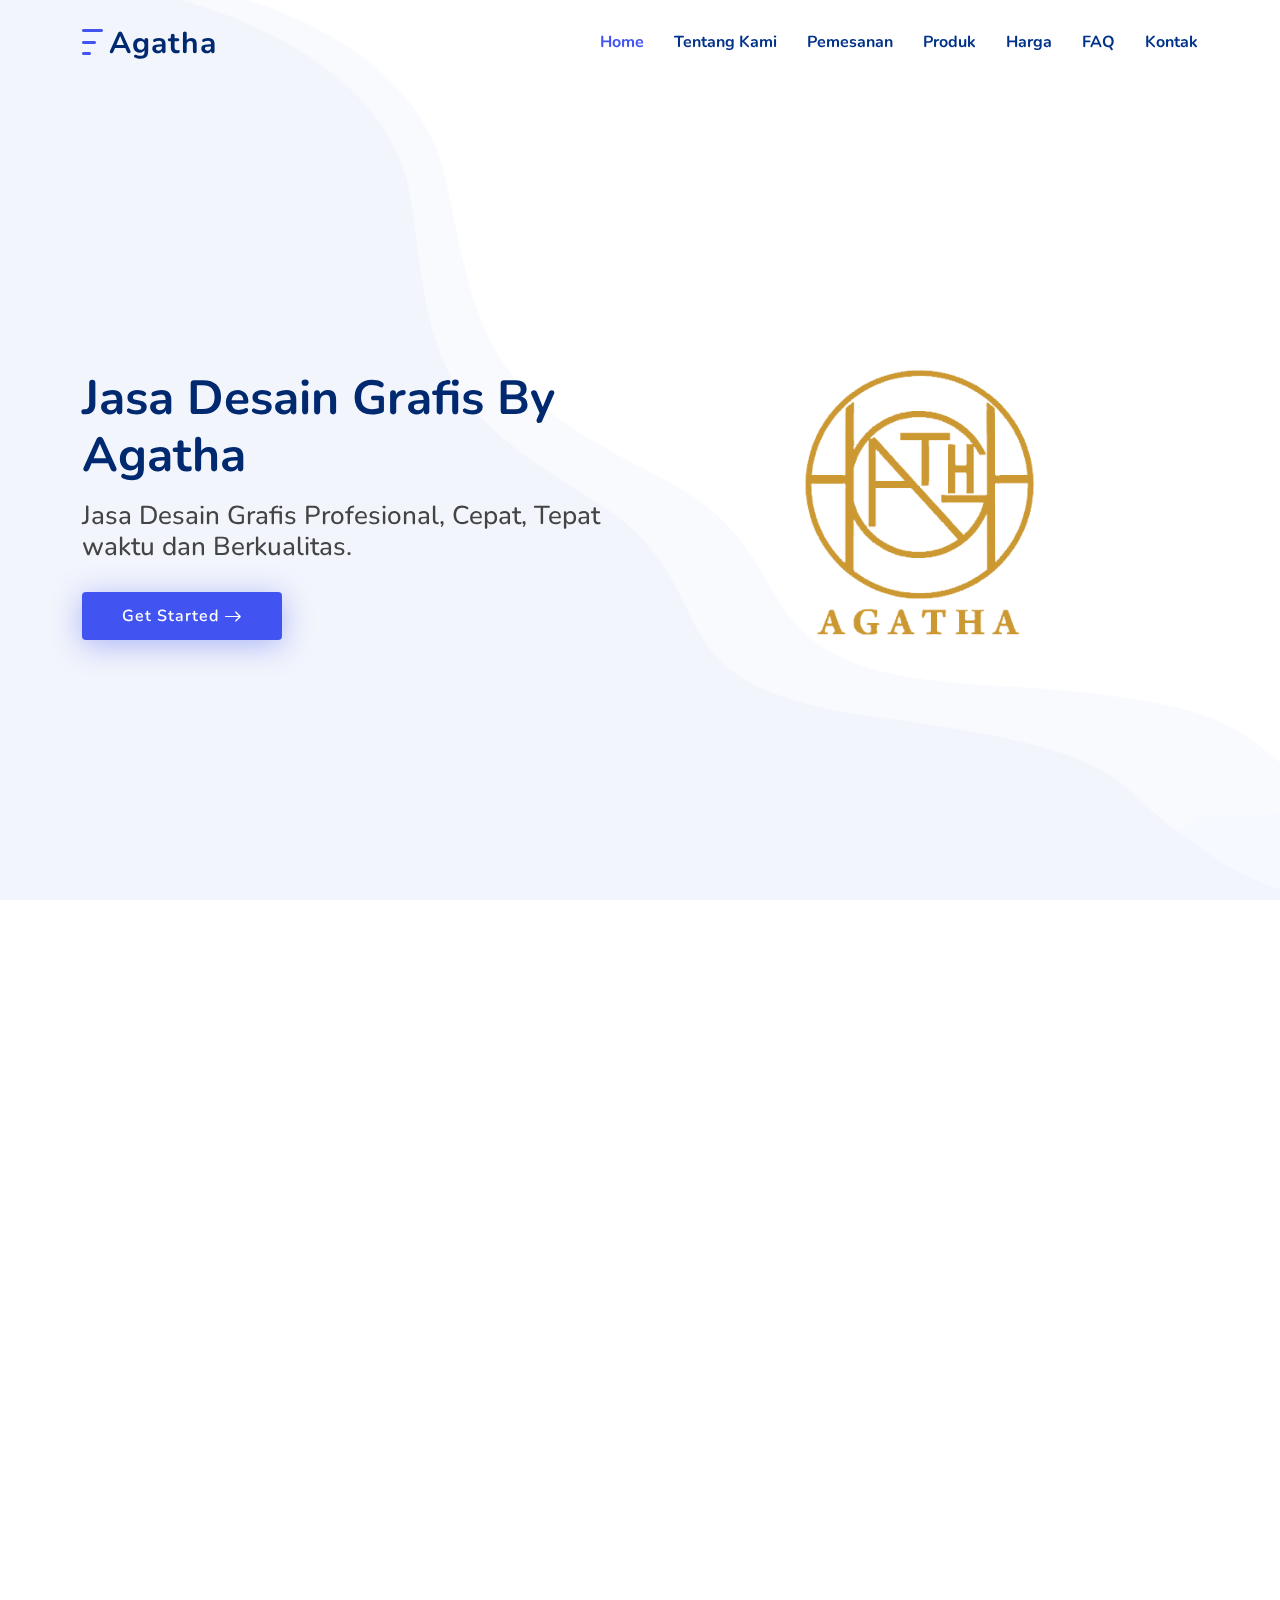
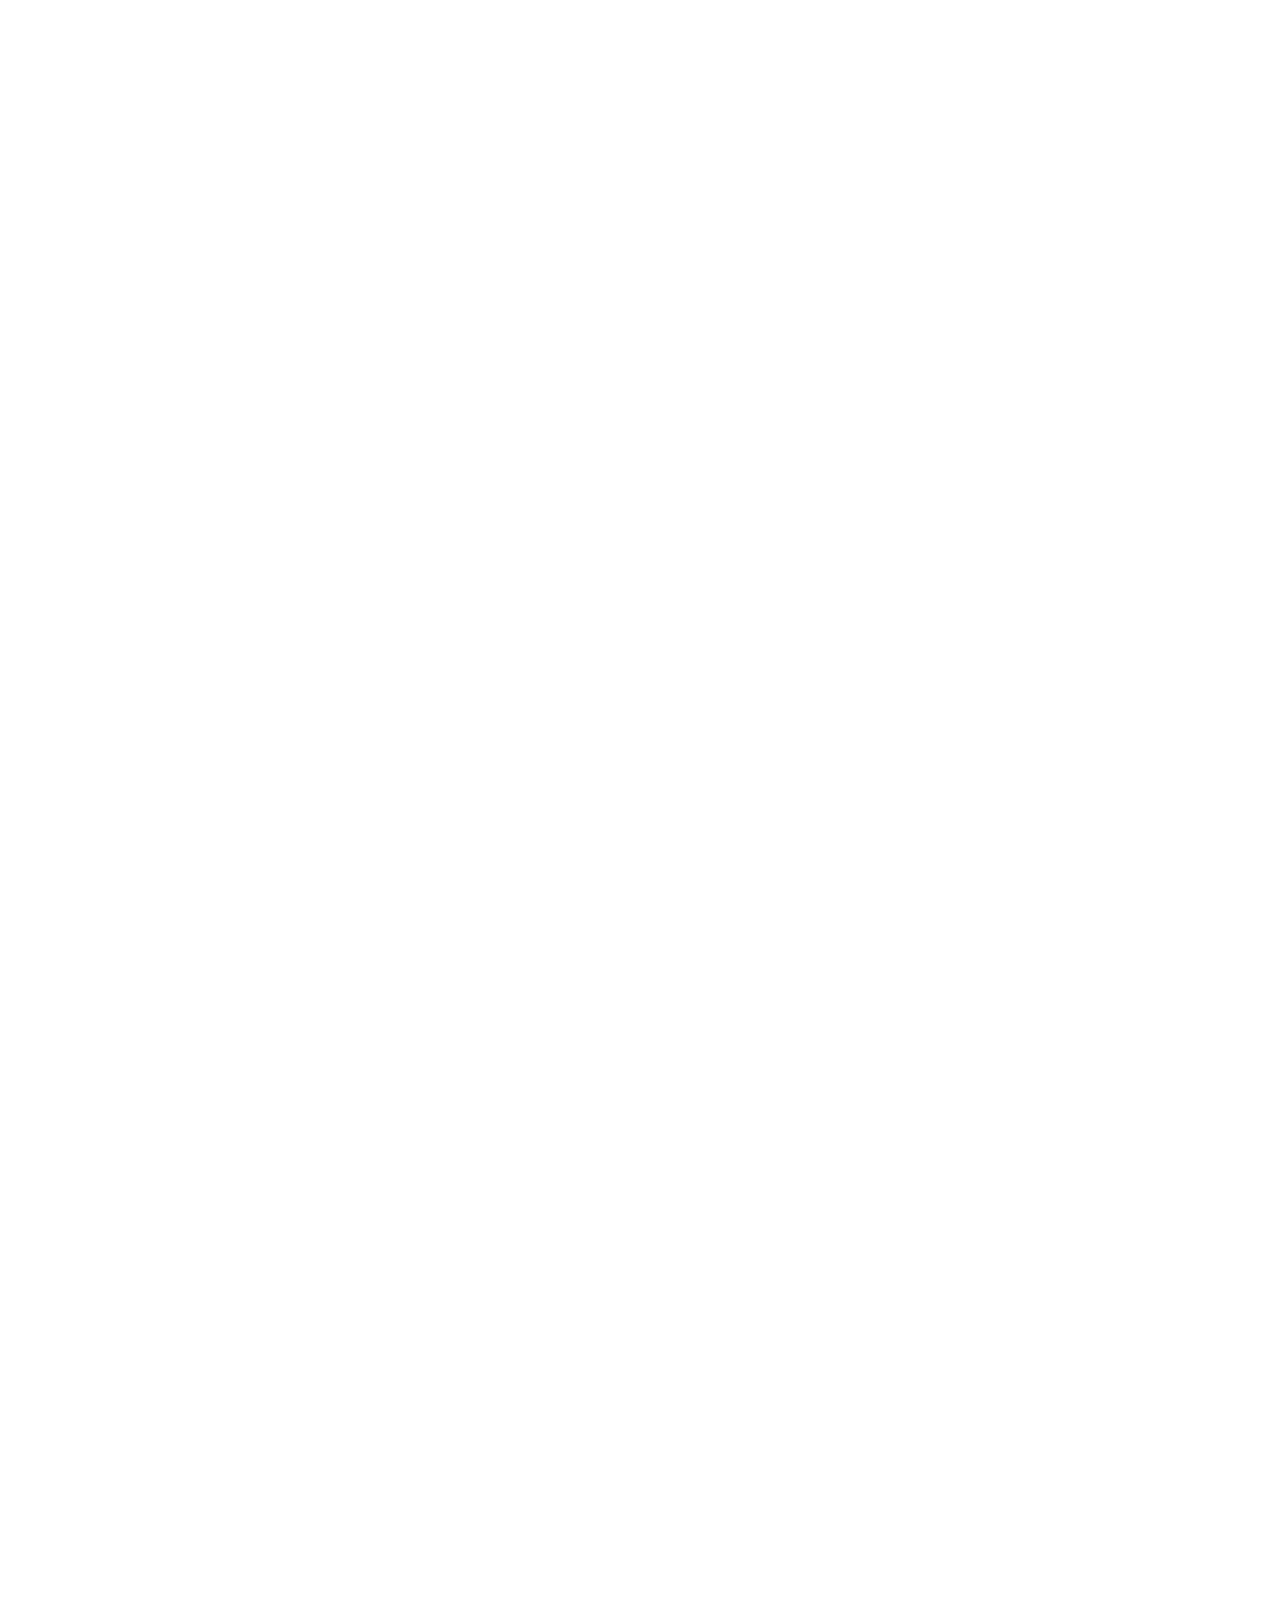
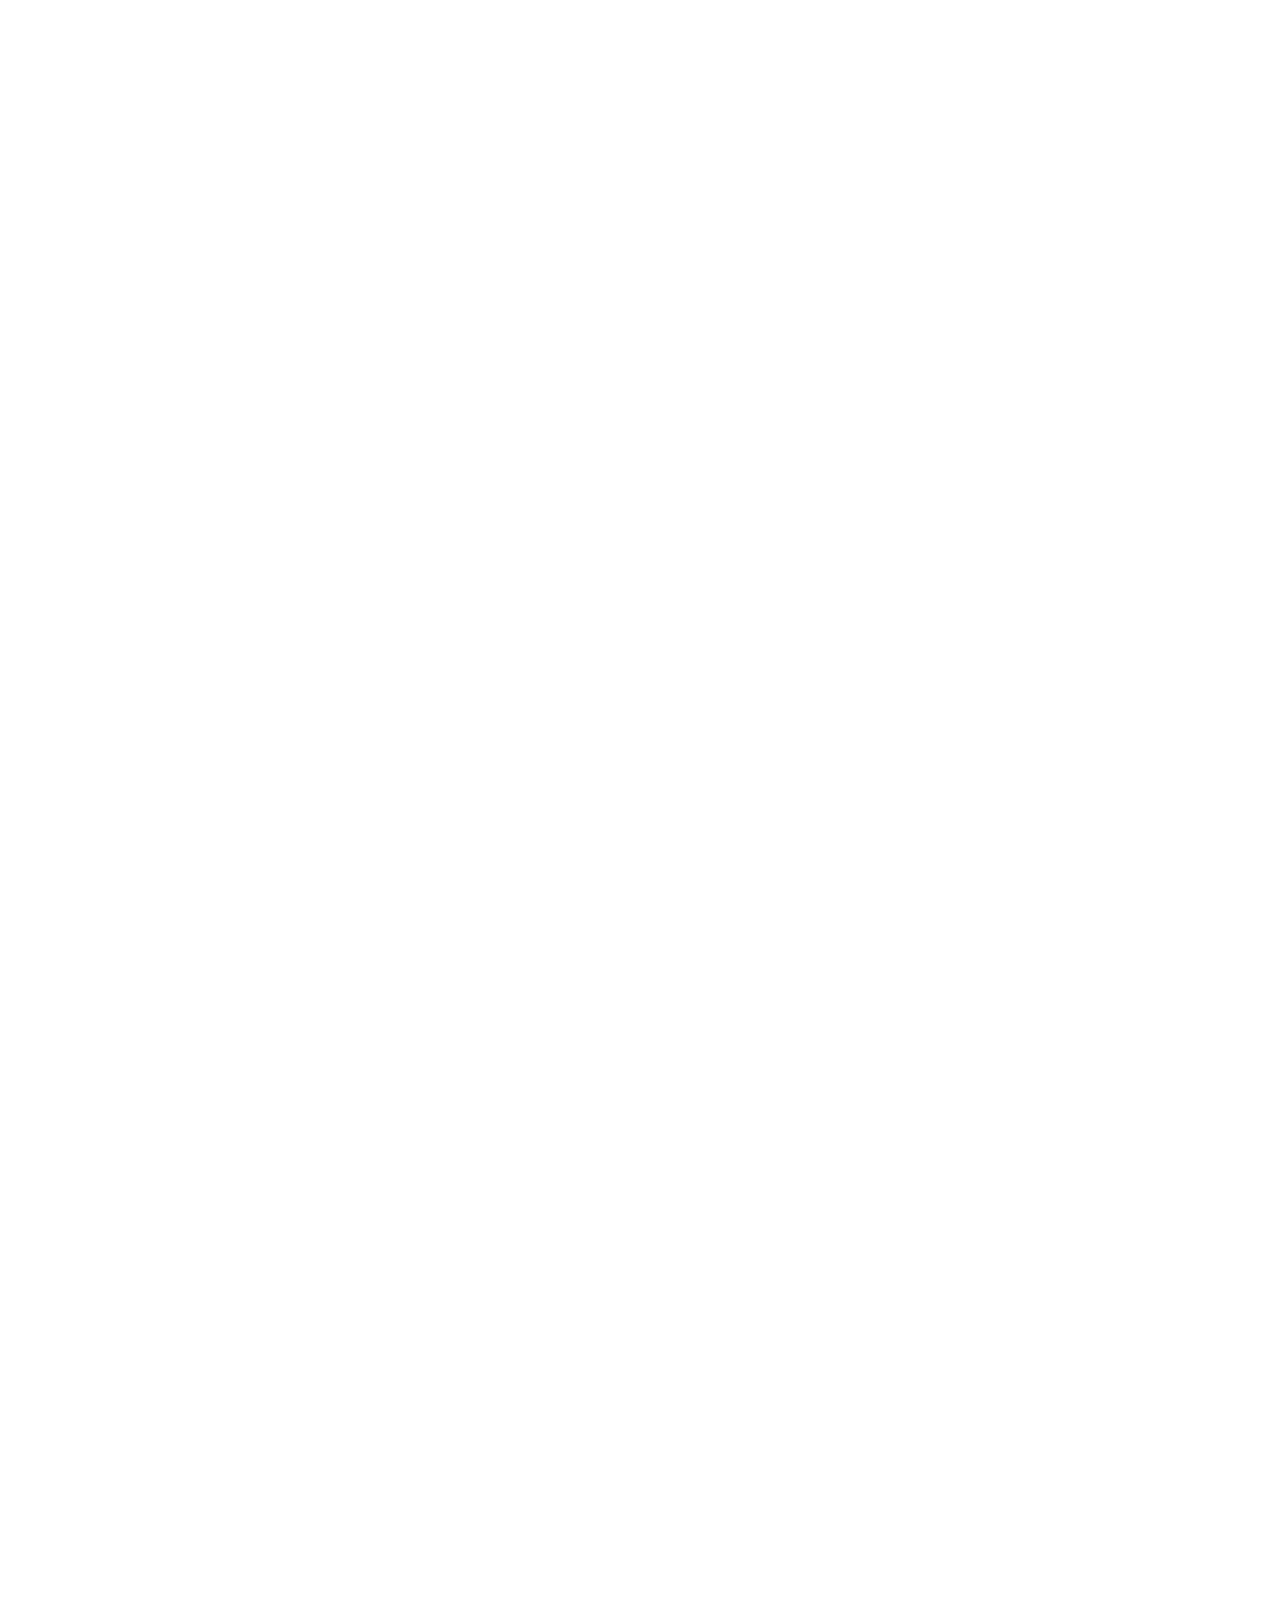
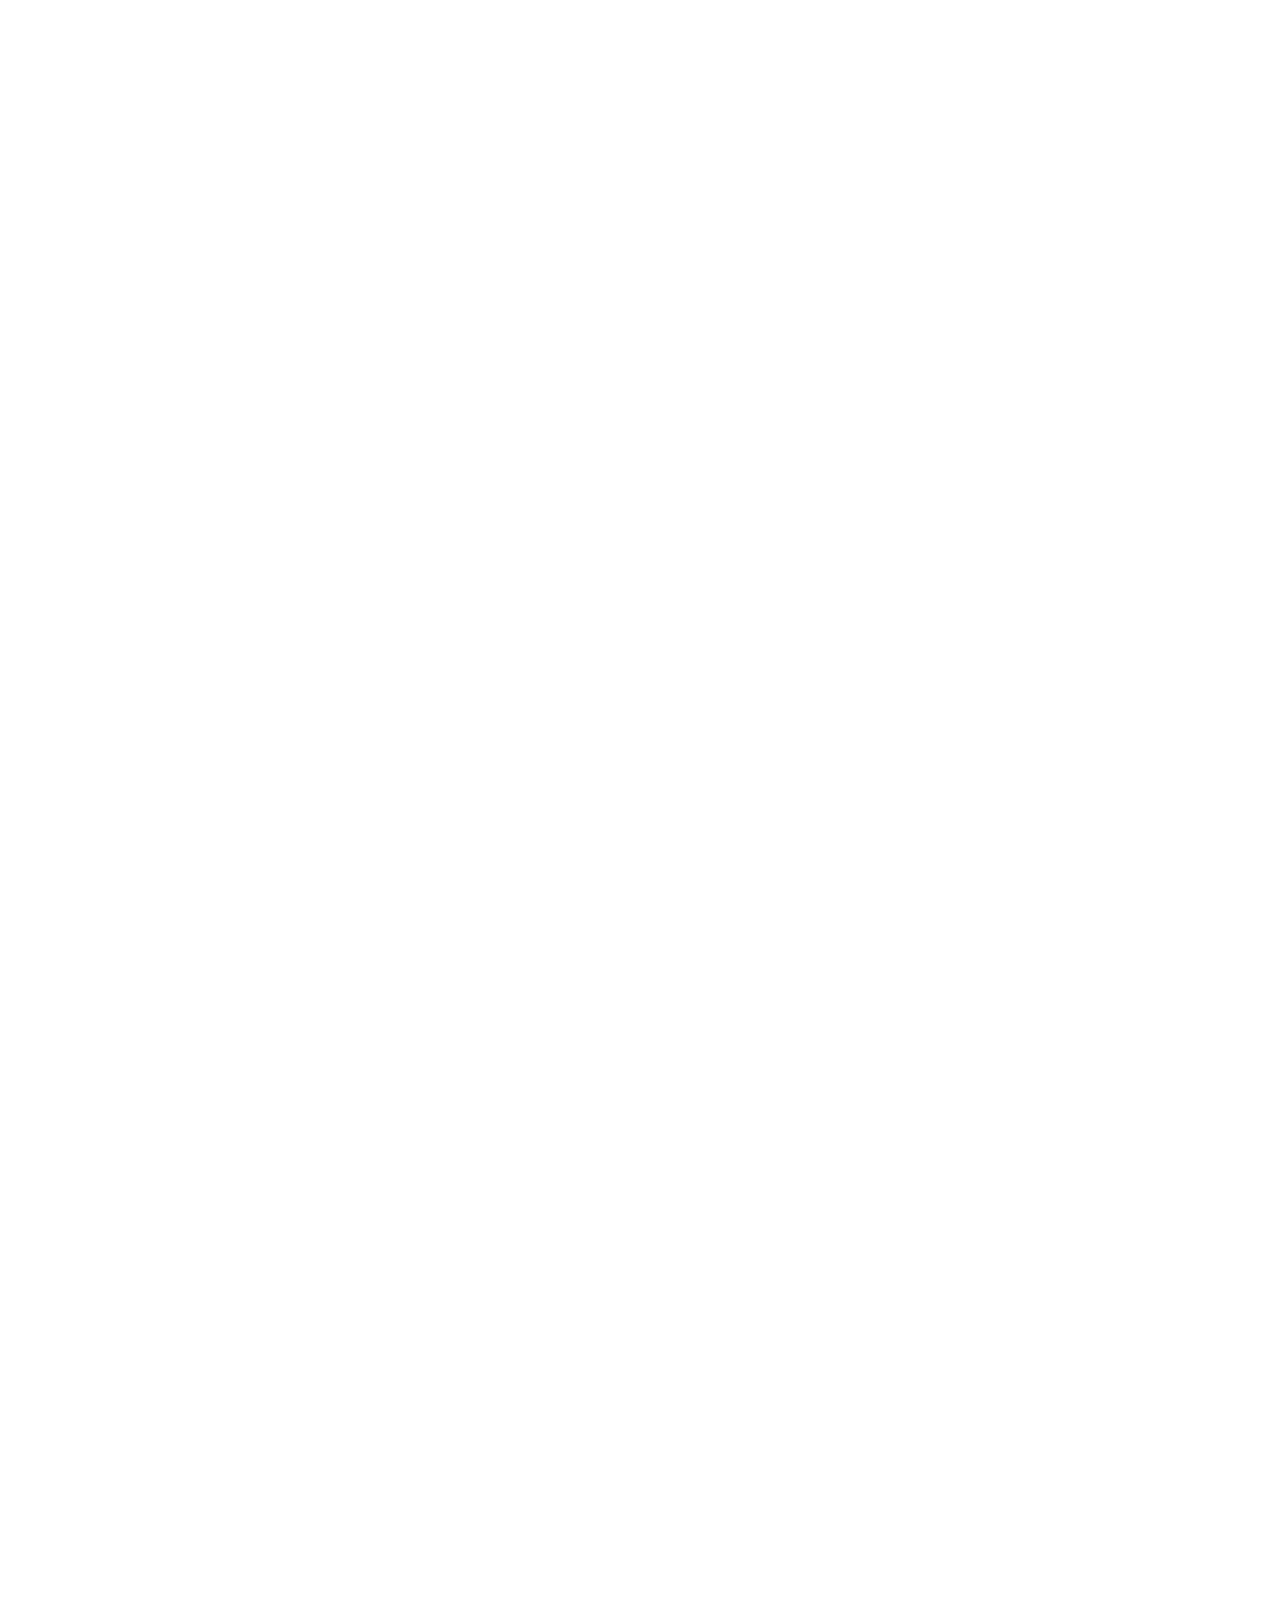
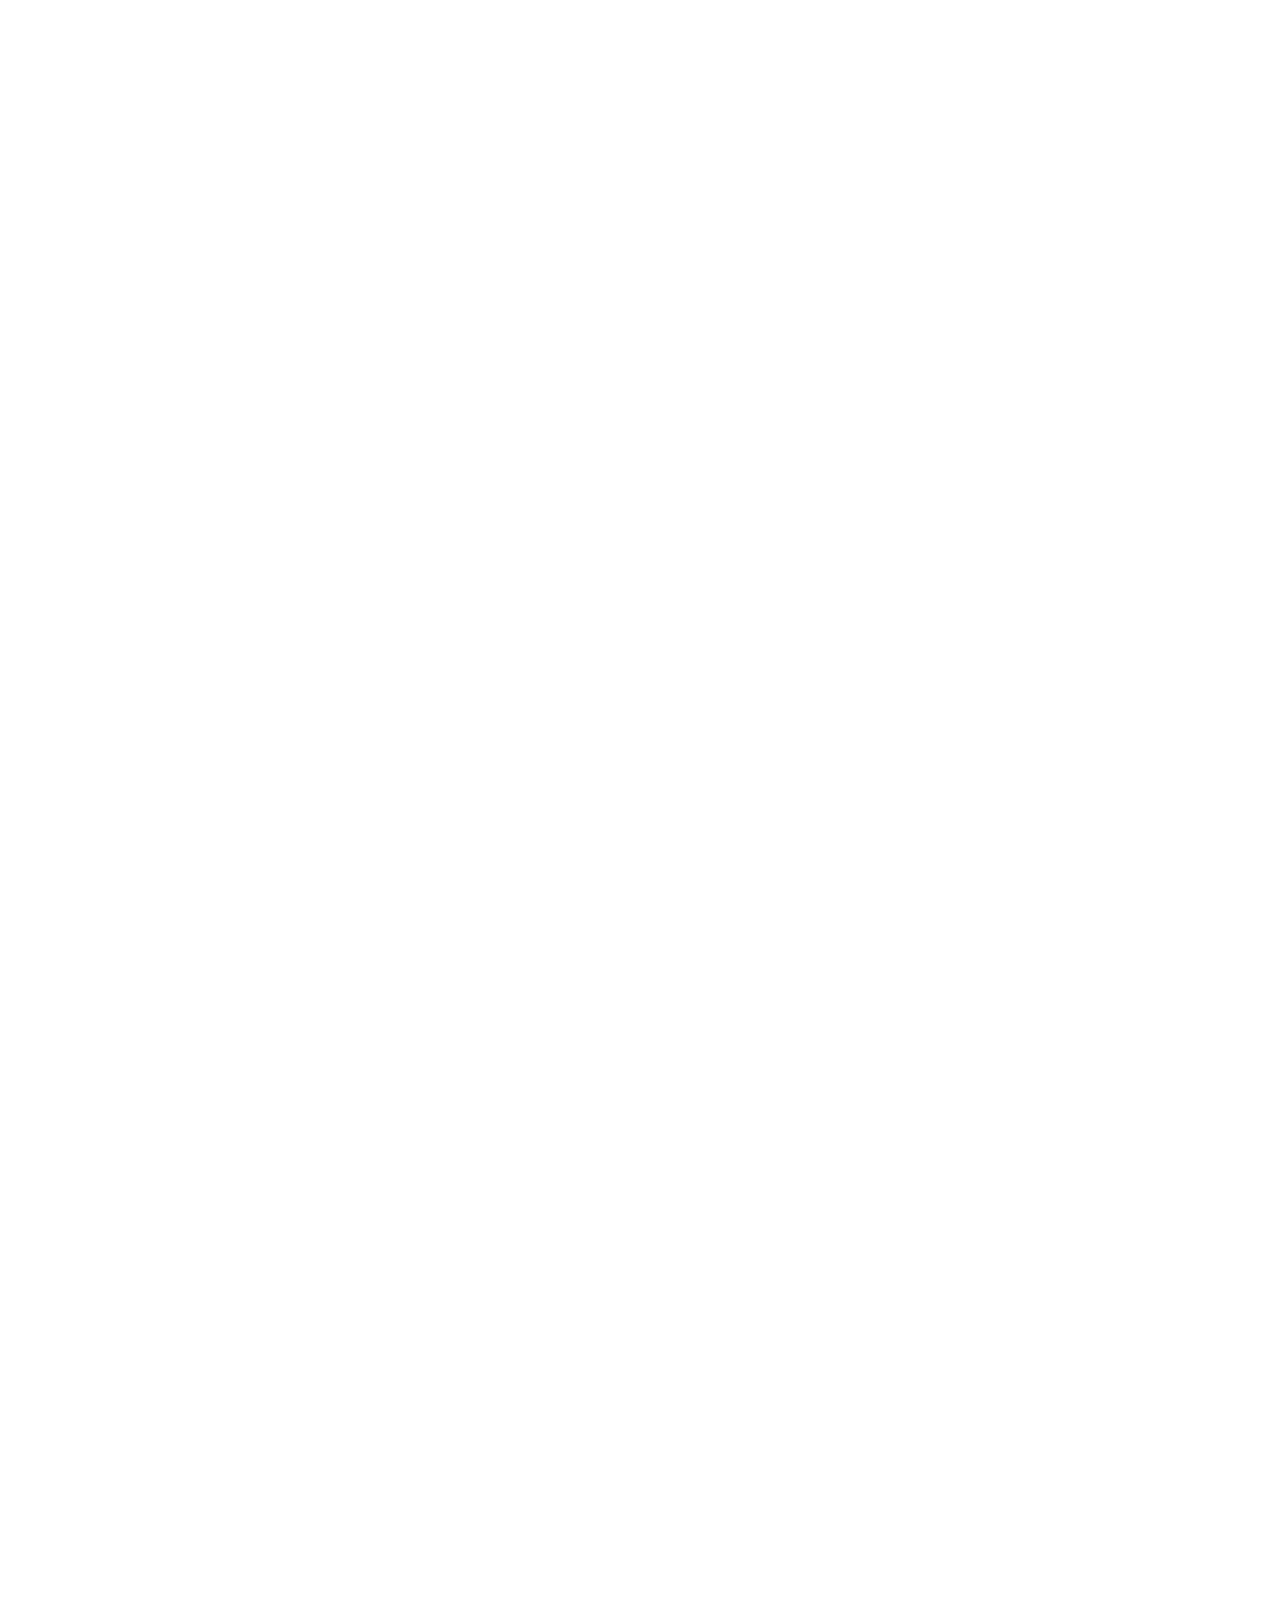
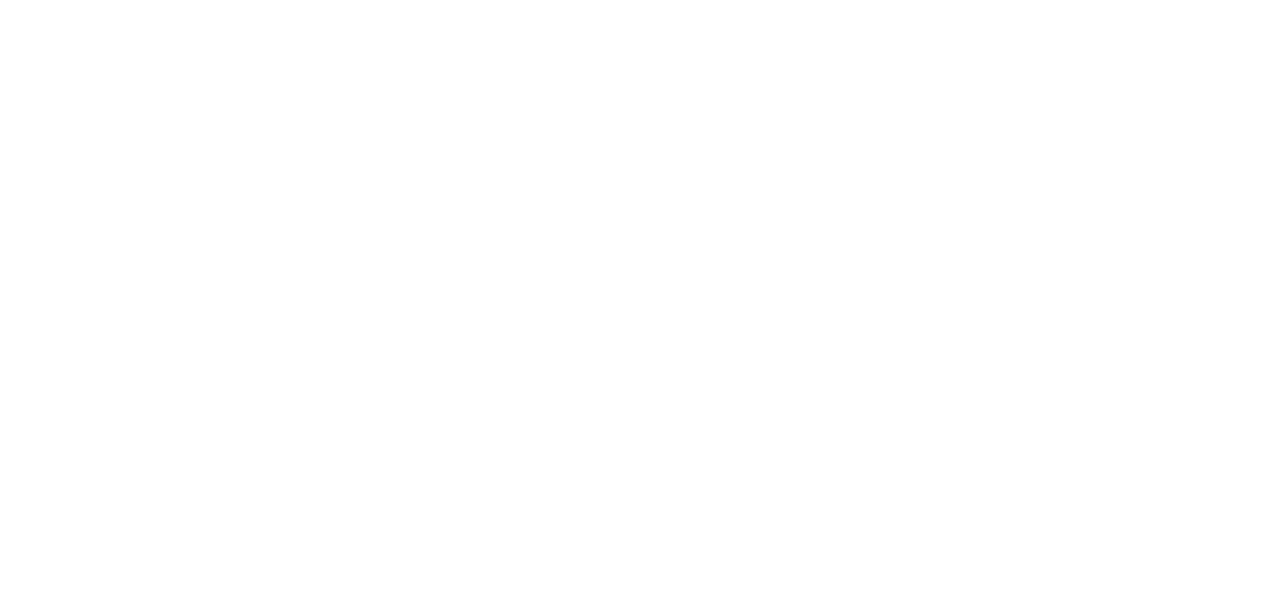
==== index.html @ 69d32aaa "`" ====
<!DOCTYPE html>
<html lang="en">
  <head>
    <meta charset="utf-8">
    <meta content="width=device-width, initial-scale=1.0" name="viewport">
    <script src="https://kit.fontawesome.com/363afa1fb4.js" crossorigin="anonymous"></script>
    <title>Agatha - Jasa Design</title>
    <meta content="" name="description">
    <meta content="" name="keywords">
    <!-- Favicons -->
    <link href="assets/img/hero-img-3.png" rel="icon">
    <link href="assets/img/apple-touch-icon.png" rel="apple-touch-icon">
    <!-- Google Fonts -->
    <link href="https://fonts.googleapis.com/css?family=Open+Sans:300,300i,400,400i,600,600i,700,700i|Nunito:300,300i,400,400i,600,600i,700,700i|Poppins:300,300i,400,400i,500,500i,600,600i,700,700i" rel="stylesheet">
    <!-- Vendor CSS Files -->
    <link href="assets/vendor/aos/aos.css" rel="stylesheet">
    <link href="assets/vendor/bootstrap/css/bootstrap.min.css" rel="stylesheet">
    <link href="assets/vendor/bootstrap-icons/bootstrap-icons.css" rel="stylesheet">
    <link href="assets/vendor/glightbox/css/glightbox.min.css" rel="stylesheet">
    <link href="assets/vendor/remixicon/remixicon.css" rel="stylesheet">
    <link href="assets/vendor/swiper/swiper-bundle.min.css" rel="stylesheet">
    <!-- Template Main CSS File -->
    <link href="assets/css/style.css" rel="stylesheet">
  </head>
  <body>
    <!-- ======= Header ======= -->
    <header id="header" class="header fixed-top">
      <div class="container-fluid container-xl d-flex align-items-center justify-content-between">
        <a href="index.html" class="logo d-flex align-items-center">
          <img src="assets/img/logo.png" alt="">
          <span>Agatha</span>
        </a>
        <nav id="navbar" class="navbar">
          <ul>
            <li>
              <a class="nav-link scrollto active" href="#hero">Home</a>
            </li>
            <li>
              <a class="nav-link scrollto" href="#about">Tentang Kami</a>
            </li>
            <li>
              <a class="nav-link scrollto" href="#pemesanan">Pemesanan</a>
            </li>
            <li>
              <a class="nav-link scrollto" href="#services">Produk</a>
            </li>
            <li>
              <a class="nav-link scrollto" href="#pricing">Harga</a>
            </li>
            <li>
              <a class="nav-link scrollto" href="#faq">FAQ</a>
            </li>
            <li>
              <a class="nav-link scrollto" href="#contact">Kontak</a>
            </li>
          </ul>
          <i class="bi bi-list mobile-nav-toggle"></i>
        </nav>
        <!-- .navbar -->
      </div>
    </header>
    <!-- End Header -->
    <!-- ======= Hero Section ======= -->
    <section id="hero" class="hero d-flex align-items-center">
      <div class="container">
        <div class="row">
          <div class="col-lg-6 d-flex flex-column justify-content-center">
            <h1 data-aos="fade-up">Jasa Desain Grafis By Agatha</h1>
            <h2 data-aos="fade-up" data-aos-delay="400">Jasa Desain Grafis Profesional, Cepat, Tepat waktu dan Berkualitas.</h2>
            <div data-aos="fade-up" data-aos-delay="600">
              <div class="text-center text-lg-start">
                <a href="#about" class="btn-get-started scrollto d-inline-flex align-items-center justify-content-center align-self-center">
                  <span>Get Started</span>
                  <i class="bi bi-arrow-right"></i>
                </a>
              </div>
            </div>
          </div>
          <div class="col-lg-6 hero-img" data-aos="zoom-out" data-aos-delay="200">
            <img src="assets/img/hero-img-3.png" class="img-fluid" alt="">
          </div>
        </div>
      </div>
    </section>
    <!-- End Hero -->
    <main id="main">
      <!-- ======= About Section ======= -->
      <section id="about" class="about">
        <div class="container" data-aos="fade-up">
          <div class="row gx-0">
            <div class="col-lg-6 d-flex flex-column justify-content-center" data-aos="fade-up" data-aos-delay="200">
              <div class="content">
                <h2>Siapa Kami?</h2>
                <p> Kami adalah sekelompok mahasiswa program studi manajemen, tujuan kami membuat website ini adalah untuk mempromosikan jasa design kami. Di website ini terdapat informasi mengenai jasa design yang kami jual. Jika anda ingin melihat testimoni jasa pelanggan kami anda bisa mengeklik tombol dibawah ini. </p>
                <div class="text-center text-lg-start">
                  <a href="#testimoni" class="btn-read-more d-inline-flex align-items-center justify-content-center align-self-center">
                    <span>Testimoni</span>
                    <i class="bi bi-arrow-right"></i>
                  </a>
                </div>
              </div>
            </div>
            <div class="col-lg-6 d-flex align-items-center" data-aos="zoom-out" data-aos-delay="200">
              <img src="assets/img/about.jpg" class="img-fluid" alt="">
            </div>
          </div>
        </div>
      </section>
      <!-- End About Section -->
      <!-- ======= Values Section ======= -->
      <section id="values" class="values">
        <div class="container" data-aos="fade-up">
          <header class="section-header">
            <!-- <h2>Our Values</h2> -->
            <p>Mengapa Kami?</p>
          </header>
          <div class="row">
            <div class="col-lg-4" data-aos="fade-up" data-aos-delay="200">
              <div class="box">
                <img src="assets/img/values-1.png" class="img-fluid" alt="">
                <h3>Kreatif</h3>
                <p>Tim yang berpengalaman dan kreatif siap membantu segala kebutuhan anda.</p>
              </div>
            </div>
            <div class="col-lg-4 mt-4 mt-lg-0" data-aos="fade-up" data-aos-delay="400">
              <div class="box">
                <img src="assets/img/values-2.png" class="img-fluid" alt="">
                <h3>Tepat Waktu</h3>
                <p>Kami berusaha memberikan layanan yang pasti dan tepat waktu.</p>
              </div>
            </div>
            <div class="col-lg-4 mt-4 mt-lg-0" data-aos="fade-up" data-aos-delay="600">
              <div class="box">
                <img src="assets/img/values-3.png" class="img-fluid" alt="">
                <h3>Diskon</h3>
                <p>Diskon khuisus bagi pelanggan setia kami.</p>
              </div>
            </div>
          </div>
        </div>
      </section>
      <!-- End Values Section -->
      <!-- ======= Counts Section ======= -->
      <section id="counts" class="counts">
        <div class="container" data-aos="fade-up">
          <div class="row gy-4">
            <div class="col-lg-3 col-md-6">
              <div class="count-box">
                <i class="bi bi-emoji-smile"></i>
                <div>
                  <span data-purecounter-start="0" data-purecounter-end="10" data-purecounter-duration="1" class="purecounter"></span>
                  <p>Jumlah Klien Yang Puas</p>
                </div>
              </div>
            </div>
            <div class="col-lg-3 col-md-6">
              <div class="count-box">
                <i class="bi bi-journal-richtext" style="color: #ee6c20;"></i>
                <div>
                  <span data-purecounter-start="0" data-purecounter-end="10" data-purecounter-duration="1" class="purecounter"></span>
                  <p>Project Kami</p>
                </div>
              </div>
            </div>
            <div class="col-lg-3 col-md-6">
              <div class="count-box">
                <i class="bi bi-headset" style="color: #15be56;"></i>
                <div>
                  <span data-purecounter-start="0" data-purecounter-end="10" data-purecounter-duration="1" class="purecounter"></span>
                  <p>Ketersediaan Jam Dukungan</p>
                </div>
              </div>
            </div>
            <div class="col-lg-3 col-md-6">
              <div class="count-box">
                <i class="bi bi-people" style="color: #bb0852;"></i>
                <div>
                  <span data-purecounter-start="0" data-purecounter-end="4" data-purecounter-duration="1" class="purecounter"></span>
                  <p>Pekerja</p>
                </div>
              </div>
            </div>
          </div>
        </div>
      </section>
      <!-- End Counts Section -->
      <!-- ======= Features Section ======= -->
      <section id="pemesanan" class="features">
        <div class="container" data-aos="fade-up">
          <div class="row">
            <div class="col-lg-6 mt-5 mt-lg-0 d-flex">
              <div class="row align-self-center gy-4"></div>
            </div>
          </div>
          <!-- Feature Tabs -->
          <div class="row feture-tabs" data-aos="fade-up">
            <div class="col-lg-6">
              <h3>Cara Pemesanan</h3>
              <!-- Tabs -->
              <ul class="nav nav-pills mb-3">
                <li>
                  <a class="nav-link active" data-bs-toggle="pill" href="#tab1">1. Diskusikan</a>
                </li>
                <li>
                  <a class="nav-link" data-bs-toggle="pill" href="#tab2">2. Pembayaran</a>
                </li>
                <li>
                  <a class="nav-link" data-bs-toggle="pill" href="#tab3">3. Proses Desain</a>
                </li>
                <li>
                  <a class="nav-link" data-bs-toggle="pill" href="#tab4">4. Revisi & Finishing</a>
                </li>
              </ul>
              <!-- End Tabs -->
              <!-- Tab Content -->
              <div class="tab-content">
                <div class="tab-pane fade show active" id="tab1">
                  <br>
                  <i style="font-size: 290%;" class="fa-solid fa-comments fa-8x"></i>
                  <br>
                  <br>
                  <p>Diskusikan dengan kami melalui <b>
                      <a href="https://wa.me/+6281299999999"> WhatsApp Chat</a>
                    </b> untuk detail desain yang anda inginkan dan anda butuhkan. </p>
                  <!-- <div class="d-flex align-items-center mb-2"><i class="bi bi-check2"></i><h4>Repudiandae rerum velit modi et officia quasi facilis</h4></div> -->
                  <!-- <p>Laborum omnis voluptates voluptas qui sit aliquam blanditiis. Sapiente minima commodi dolorum non eveniet magni quaerat nemo et.</p> -->
                  <div class="d-flex align-items-center mb-2">
                    <!-- <i class="bi bi-check2"></i> -->
                    <!-- <h4>Incidunt non veritatis illum ea ut nisi</h4> -->
                  </div>
                  <!-- <p>Non quod totam minus repellendus autem sint velit. Rerum debitis facere soluta tenetur. Iure molestiae assumenda sunt qui inventore eligendi voluptates nisi at. Dolorem quo tempora. Quia et perferendis.</p> -->
                </div>
                <div class="tab-pane fade show" id="tab2">
                  <br>
                  <i style="font-size: 310%;" class="fa-solid fa-money-bill-1"></i>
                  <br>
                  <br>
                  <p>Lakukan pembayaran langsung / Dp sesuai kesepakatan dan desain akan kami proses sesuai jumlah pesanan anda.</p>
                  <!-- <div class="d-flex align-items-center mb-2"><i class="bi bi-check2"></i><h4>Repudiandae rerum velit modi et officia quasi facilis</h4></div> -->
                  <!-- <p>Laborum omnis voluptates voluptas qui sit aliquam blanditiis. Sapiente minima commodi dolorum non eveniet magni quaerat nemo et.</p> -->
                  <div class="d-flex align-items-center mb-2">
                    <!-- <i class="bi bi-check2"></i><h4>Incidunt non veritatis illum ea ut nisi</h4> -->
                  </div>
                  <!-- <p>Non quod totam minus repellendus autem sint velit. Rerum debitis facere soluta tenetur. Iure molestiae assumenda sunt qui inventore eligendi voluptates nisi at. Dolorem quo tempora. Quia et perferendis.</p> -->
                </div>
                <!-- End Tab 2 Content -->
                <div class="tab-pane fade show" id="tab3">
                  <br>
                  <i style="font-size: 290%;" class="fa-solid fa-spinner"></i>
                  <br>
                  <br>
                  <p>Lakukan konfirmasi pembayaran dan kami akan lakukan proses desain sesuai request dan kebutuhan.</p>
                  <!-- <div class="d-flex align-items-center mb-2"><i class="bi bi-check2"></i><h4>Repudiandae rerum velit modi et officia quasi facilis</h4></div> -->
                  <!-- <p>Laborum omnis voluptates voluptas qui sit aliquam blanditiis. Sapiente minima commodi dolorum non eveniet magni quaerat nemo et.</p> -->
                  <div class="d-flex align-items-center mb-2">
                    <!-- <i class="bi bi-check2"></i><h4>Incidunt non veritatis illum ea ut nisi</h4> -->
                  </div>
                  <!-- <p>Non quod totam minus repellendus autem sint velit. Rerum debitis facere soluta tenetur. Iure molestiae assumenda sunt qui inventore eligendi voluptates nisi at. Dolorem quo tempora. Quia et perferendis.</p> -->
                </div>
                <!-- End Tab 3 Content -->
                <div class="tab-pane fade show" id="tab4">
                  <br>
                  <i style="font-size: 290%;" class="fa-solid fa-flag-checkered"></i>
                  <br>
                  <br>
                  <p>Setelah selesai akan kami kirimkan desain anda dan anda dapat juga meminta revisi.</p>
                  <!-- <div class="d-flex align-items-center mb-2"><i class="bi bi-check2"></i><h4>Repudiandae rerum velit modi et officia quasi facilis</h4></div> -->
                  <!-- <p>Laborum omnis voluptates voluptas qui sit aliquam blanditiis. Sapiente minima commodi dolorum non eveniet magni quaerat nemo et.</p> -->
                  <div class="d-flex align-items-center mb-2">
                    <!-- <i class="bi bi-check2"></i><h4>Incidunt non veritatis illum ea ut nisi</h4> -->
                  </div>
                  <!-- <p>Non quod totam minus repellendus autem sint velit. Rerum debitis facere soluta tenetur. Iure molestiae assumenda sunt qui inventore eligendi voluptates nisi at. Dolorem quo tempora. Quia et perferendis.</p> -->
                </div>
                <!-- End Tab 3 Content -->
              </div>
            </div>
            <div class="col-lg-6">
              <img src="assets/img/features-2.png" class="img-fluid" alt="">
            </div>
          </div>
          <!-- End Feature Tabs -->
          <!-- Feature Icons -->
          <div class="row feature-icons" data-aos="fade-up">
            <h3>Jasa Desain Logo Dan Grafis Berkomitmen Memberikan yang terbaik.</h3>
            <div class="row">
              <div class="col-xl-4 text-center" data-aos="fade-right" data-aos-delay="100">
                <img src="assets/img/features-3.png" alt="" width="120%">
              </div>
              <div class="col-xl-8 d-flex content">
                <div class="row align-self-center gy-4">
                  <div class="col-xl-12 icon-box" data-aos="fade-up">
                    <i class="ri-line-chart-line"></i>
                    <div>
                      <h4>Kami selalu berusaha berkembang dan memberikan terbaik untuk para klien dan pelanggan kami.</h4>
                      <p>Dengan berusaha ikut andil dalam memajukan UMKM indonesia.</p>
                    </div>
                  </div>
                </div>
              </div>
            </div>
          </div>
          <!-- End Feature Icons -->
        </div>
      </section>
      <!-- End Features Section -->
      <!-- ======= Services Section ======= -->
      <section id="services" class="services">
        <div class="container" data-aos="fade-up">
          <header class="section-header">
            <h2>Produk</h2>
            <p>Produk Jasa Desain</p>
          </header>
          <div class="row gy-4">
            <div class="col-lg-4 col-md-6" data-aos="fade-up" data-aos-delay="200">
              <div class="service-box blue">
                <img src="assets/img/product_1.png" class="img-fluid" alt="">
                <h3>Jasa Desain Logo</h3>
                <p>Desain logo untuk kebutuhan usaha dan pemasaran produk atau perusahaan</p>
                <a href="logo.html" class="read-more">
                  <span>Lebih Lanjut</span>
                  <i class="bi bi-arrow-right"></i>
                </a>
              </div>
            </div>
            <div class="col-lg-4 col-md-6" data-aos="fade-up" data-aos-delay="300">
              <div class="service-box orange">
                <img src="assets/img/product_2.png" class="img-fluid" alt="">
                <h3>Jasa Desain Kemasan</h3>
                <p>Desain kemasan Box, Pouch atau label untuk mendukung branding dan identitas produk.</p>
                <a href="kemasan.html" class="read-more">
                  <span>Lebih Lanjut</span>
                  <i class="bi bi-arrow-right"></i>
                </a>
              </div>
            </div>
            <div class="col-lg-4 col-md-6" data-aos="fade-up" data-aos-delay="400">
              <div class="service-box green">
                <img src="assets/img/product_3.png" class="img-fluid" alt="">
                <h3>Jasa Stempel</h3>
                <p>Desain stempel untuk usaha anda dan perusahaan anda agar lebih Profesional.</p>
                <a href="stempel.html" class="read-more">
                  <span>Lebih Lanjut</span>
                  <i class="bi bi-arrow-right"></i>
                </a>
              </div>
            </div>
            <div class="col-lg-4 col-md-6" data-aos="fade-up" data-aos-delay="500">
              <div class="service-box red">
                <img src="assets/img/product_4.png" class="img-fluid" alt="">
                <h3>Jasa Desain Banner</h3>
                <p>Desain Banner usaha , parpol , iklan atau lainnya untuk produk pemasaran atau informasi umum.</p>
                <a href="banner.html" class="read-more">
                  <span>Lebih Lanjut</span>
                  <i class="bi bi-arrow-right"></i>
                </a>
              </div>
            </div>
            <div class="col-lg-4 col-md-6" data-aos="fade-up" data-aos-delay="600">
              <div class="service-box purple">
                <img src="assets/img/product_3.png" class="img-fluid" alt="">
                <h3>Kartu Undangan</h3>
                <p>Desain kartu undangan mu agar mereka tertarik memlihat undangan mu.</p>
                <a href="undangan.html" class="read-more">
                  <span>Lebih Lanjut</span>
                  <i class="bi bi-arrow-right"></i>
                </a>
              </div>
            </div>
            <div class="col-lg-4 col-md-6" data-aos="fade-up" data-aos-delay="700">
              <div class="service-box pink">
                <img src="assets/img/product_3.png" class="img-fluid" alt="">
                <h3>Brosur</h3>
                <p>Desain brosur anda untuk menginformasikan mengenai barang atau jasa yang anda ditawarkan.</p>
                <a href="brosur.html" class="read-more">
                  <span>Lebih Lanjut</span>
                  <i class="bi bi-arrow-right"></i>
                </a>
              </div>
            </div>
          </div>
        </div>
      </section>
      <!-- End Services Section -->
      <!-- ======= Pricing Section ======= -->
      <section id="pricing" class="pricing">
        <div class="container" data-aos="fade-up">
          <header class="section-header">
            <h2>Harga</h2>
            <p>Daftar Harga Jasa Desain Grafis</p>
          </header>
          <div class="row gy-4" data-aos="fade-left">
            <div class="col-lg-3 col-md-6" data-aos="zoom-in" data-aos-delay="100">
              <div class="box">
                <span class="featured">Best Seller !</span>
                <h3 style="color: #1ab4a5;">Logo</h3>
                <div class="price">
                  <sup>Rp</sup>199.000 <span></span>
                </div>
                <img src="assets/img/pricing-free.png" class="img-fluid" alt="">
                <ul>
                  <li>Revisi 3x</li>
                  <li>Harga Mulai Rp 199.000</li>
                  <li>Proses 1 – 2 Hari</li>
                  <b>
                    <li>File Master PNG PSD JPG</li>
                  </b>
                </ul>
                <a href="logo.html" class="btn-buy">Beli</a>
              </div>
            </div>
            <div class="col-lg-3 col-md-6" data-aos="zoom-in" data-aos-delay="200">
              <div class="box">
                <h3 style="color: #65c600;">Banner</h3>
                <div class="price">
                  <sup>Rp</sup>99.000 <span></span>
                </div>
                <img src="assets/img/pricing-free.png" class="img-fluid" alt="">
                <ul>
                  <li>Revisi 3x</li>
                  <li>Harga Mulai Rp 99.000</li>
                  <li>Proses 1 – 2 Hari</li>
                  <b>
                    <li>File Master PNG PSD JPG</li>
                  </b>
                </ul>
                <a href="banner.html" class="btn-buy">Beli</a>
              </div>
            </div>
            <div class="col-lg-3 col-md-6" data-aos="zoom-in" data-aos-delay="300">
              <div class="box">
                <h3 style="color: #ff901c;">Kemasan</h3>
                <div class="price">
                  <sup>Rp</sup>149.000 <span></span>
                </div>
                <img src="assets/img/pricing-free.png" class="img-fluid" alt="">
                <ul>
                  <li>Revisi 3x</li>
                  <li>Harga Mulai Rp 149.000</li>
                  <li>Proses 1 – 2 Hari</li>
                  <b>
                    <li>File Master PNG PSD JPG</li>
                  </b>
                </ul>
                <a href="kemasan.html" class="btn-buy">Beli</a>
              </div>
            </div>
            <div class="col-lg-3 col-md-6" data-aos="zoom-in" data-aos-delay="400">
              <div class="box">
                <h3 style="color: #ff0071;">Stempel</h3>
                <div class="price">
                  <sup>Rp</sup>149.000 <span></span>
                </div>
                <img src="assets/img/pricing-free.png" class="img-fluid" alt="">
                <ul>
                  <li>Revisi 3x</li>
                  <li>Harga Mulai Rp 99.000</li>
                  <li>Proses 1 – 2 Hari</li>
                  <b>
                    <li>File Master PNG PSD JPG</li>
                  </b>
                </ul>
                <a href="stempel.html" class="btn-buy">Beli</a>
              </div>
            </div>
            <div class="col-lg-3 col-md-6" data-aos="zoom-in" data-aos-delay="400">
              <div class="box">
                <h3 style="color: #ff901c;;">Kartu Undangan</h3>
                <div class="price">
                  <sup>Rp</sup>149.000 <span></span>
                </div>
                <img src="assets/img/pricing-free.png" class="img-fluid" alt="">
                <ul>
                  <li>Revisi 3x</li>
                  <li>Harga Mulai Rp 149.000</li>
                  <li>Proses 1 – 2 Hari</li>
                  <b>
                    <li>File Master PNG PSD JPG</li>
                  </b>
                </ul>
                <a href="undangan.html" class="btn-buy">Beli</a>
              </div>
            </div>
            
            <div class="col-lg-3 col-md-6" data-aos="zoom-in" data-aos-delay="400">
              <div class="box">
                <h3 style="color: #1ab4a5;">Brosur</h3>
                <div class="price">
                  <sup>Rp</sup>99.000 <span></span>
                </div>
                <img src="assets/img/pricing-free.png" class="img-fluid" alt="">
                <ul>
                  <li>Revisi 4x</li>
                  <li>Harga Mulai Rp 99.000</li>
                  <li>Proses 1 – 2 Hari</li>
                  <b>
                    <li>File Master PNG PSD JPG</li>
                  </b>
                </ul>
                <a href="brosur.html" class="btn-buy">Beli</a>
              </div>
            </div>

          </div>
        </div>
      </section>
      <!-- End Pricing Section -->
      <!-- ======= F.A.Q Section ======= -->
      <section id="faq" class="faq">
        <div class="container" data-aos="fade-up">
          <header class="section-header">
            <h2>F.A.Q</h2>
            <p>Frequently Asked Questions</p>
          </header>
          <div class="row">
            <div class="col-lg-6">
              <!-- F.A.Q List 1-->
              <div class="accordion accordion-flush" id="faqlist1">
                <div class="accordion-item">
                  <h2 class="accordion-header">
                    <button class="accordion-button collapsed" type="button" data-bs-toggle="collapse" data-bs-target="#faq-content-1"> 
                      Bagaimana cara melakukan pemesanan jasa design? </button>
                  </h2>
                  <div id="faq-content-1" class="accordion-collapse collapse" data-bs-parent="#faqlist1">
                    <div class="accordion-body"> Yang harus anda lakukan adalah menghubungi kami via whatsapp, anda bisa menekan tombol <b>
                        <a href="https://wa.me/+6281299999999"> ini. </a>
                      </b>
                    </div>
                  </div>
                </div>

                <!-- <div class="accordion-item">
                  <h2 class="accordion-header">
                    <button class="accordion-button collapsed" type="button" data-bs-toggle="collapse" data-bs-target="#faq-content-2"> 
                      Bagaimana cara melakukan pemesanan jasa design? </button>
                  </h2>
                  <div id="faq-content-2" class="accordion-collapse collapse" data-bs-parent="#faqlist2">
                    <div class="accordion-body"> Yang harus anda lakukan adalah menghubungi kami via whatsapp, anda bisa menekan tombol <b>
                        <a href="https://wa.me/+6281299999999"> ini. </a>
                      </b>
                    </div>
                  </div>
                </div> -->
                
                <div class="accordion-item">
                  <h2 class="accordion-header">
                    <button class="accordion-button collapsed" type="button" data-bs-toggle="collapse" data-bs-target="#faq-content-3"> 
                      Bila saya masih tidak puas dengan design yang diberikan, apakah saya masih bisa melakukan perbaikan?? </button>
                  </h2>
                  <div id="faq-content-3" class="accordion-collapse collapse" data-bs-parent="#faqlist3">
                    <div class="accordion-body"> Ya, anda bisa melakukan revisi design anda, akan tetapi anda hanya bisa melakukan revisi design 3 kali saja. </div>
                  </div>
                </div>
              </div>
              
            </div>

            <div class="col-lg-6">
              <!-- F.A.Q List 2-->
              <div class="accordion accordion-flush" id="faqlist2">
                <div class="accordion-item">
                  <h2 class="accordion-header">
                    <button class="accordion-button collapsed" type="button" data-bs-toggle="collapse" data-bs-target="#faq2-content-1"> 
                      Apakah harga jasa design ini tergantung dari kesulitan design nya? </button>
                  </h2>
                  <div id="faq2-content-1" class="accordion-collapse collapse" data-bs-parent="#faqlist2">
                    <div class="accordion-body"> Ya, harga setiap design akan memiliki harga yang berbeda-beda tergantung dari kesulitan design tersebut. </div>
                  </div>
                </div>
                
                <!-- <div class="accordion-item">
                  <h2 class="accordion-header">
                    <button class="accordion-button collapsed" type="button" data-bs-toggle="collapse" data-bs-target="#faq2-content-2">
                    Tempus quam pellentesque nec nam aliquam sem et tortor consequat?
                  </button>
                </h2>
                <div id="faq2-content-2" class="accordion-collapse collapse" data-bs-parent="#faqlist2">
                  <div class="accordion-body">
                    Molestie a iaculis at erat pellentesque adipiscing commodo. Dignissim suspendisse in est ante in. Nunc vel risus commodo viverra maecenas accumsan. Sit amet nisl suscipit adipiscing bibendum est. Purus gravida quis blandit turpis cursus in
                  </div>
                </div>
              </div>
                
              <div class="accordion-item">
                <h2 class="accordion-header">
                  <button class="accordion-button collapsed" type="button" data-bs-toggle="collapse" data-bs-target="#faq2-content-3">
                    Varius vel pharetra vel turpis nunc eget lorem dolor?
                  </button>
                </h2>
                <div id="faq2-content-3" class="accordion-collapse collapse" data-bs-parent="#faqlist2">
                  <div class="accordion-body">
                    Laoreet sit amet cursus sit amet dictum sit amet justo. Mauris vitae ultricies leo integer malesuada nunc vel. Tincidunt eget nullam non nisi est sit amet. Turpis nunc eget lorem dolor sed. Ut venenatis tellus in metus vulputate eu scelerisque. Pellentesque diam volutpat commodo sed egestas egestas fringilla phasellus faucibus. Nibh tellus molestie nunc non blandit massa enim nec.
                  </div>
                </div>
              </div>  -->
                  
              </div>
            </div>
          </div>
        </div>
      </section>
      <!-- End F.A.Q Section -->

      <!-- ======= Portfolio Section ======= -->
      <section id="testimoni" class="portfolio">
        <div class="container" data-aos="fade-up">
          <header class="section-header">
            <h2>Testimoni</h2>
            <p>Testimonial Pelanggan</p>
          </header>
          <div class="row gy-4 portfolio-container" data-aos="fade-up" data-aos-delay="200">
            <div class="col-lg-4 col-md-6 portfolio-item filter-app">
              <div class="portfolio-wrap">
                <img src="assets/img/portfolio/portfolio-1.png" class="img-fluid" alt="">
                <div class="portfolio-info">
                  <h4>Testi 1</h4>
                  <div class="portfolio-links">
                    <a href="assets/img/portfolio/portfolio-1.png" data-gallery="portfolioGallery" class="portfokio-lightbox" title="App 1">
                      <i class="bi bi-plus"></i>
                    </a>
                  </div>
                </div>
              </div>
            </div>
            <div class="col-lg-4 col-md-6 portfolio-item filter-web">
              <div class="portfolio-wrap">
                <img src="assets/img/portfolio/portfolio-2.jpg" class="img-fluid" alt="">
                <div class="portfolio-info">
                  <h4>Testi 2</h4>
                  <div class="portfolio-links">
                    <a href="assets/img/portfolio/portfolio-2.jpg" data-gallery="portfolioGallery" class="portfokio-lightbox" title="Web 3">
                      <i class="bi bi-plus"></i>
                    </a>
                  </div>
                </div>
              </div>
            </div>
          </div>
        </div>
      </section>
      <!-- End Portfolio Section -->
      <!-- ======= Testimonials Section ======= -->
      <section id="testimonials" class="testimonials">
        <div class="container" data-aos="fade-up">
          <header class="section-header">
            <p>Apa yang mereka katakan tentang kami</p>
          </header>
          <div class="testimonials-slider swiper" data-aos="fade-up" data-aos-delay="200">
            <div class="swiper-wrapper">
              <div class="swiper-slide">
                <div class="testimonial-item">
                  <div class="stars">
                    <i class="bi bi-star-fill"></i>
                    <i class="bi bi-star-fill"></i>
                    <i class="bi bi-star-fill"></i>
                    <i class="bi bi-star-fill"></i>
                  </div>
                  <p> Jasa design agatha ini sangat cocok harganya bagi mahasiswa kyk saya, hehehe. </p>
                  <div class="profile mt-auto">
                    <img src="assets/img/testimonials/testimonials-2.jpg" class="testimonial-img" alt="">
                    <h3>Putri</h3>
                    <h4>Mahasiswa</h4>
                  </div>
                </div>
              </div>
              <!-- End testimonial item -->
              <div class="swiper-slide">
                <div class="testimonial-item">
                  <div class="stars">
                    <i class="bi bi-star-fill"></i>
                    <i class="bi bi-star-fill"></i>
                    <i class="bi bi-star-fill"></i>
                    <i class="bi bi-star-fill"></i>
                    <i class="bi bi-star-fill"></i>
                  </div>
                  <p> Saya cukup puas menggunakan jasa ini. </p>
                  <div class="profile mt-auto">
                    <img src="assets/img/testimonials/testimonials-2.jpg" class="testimonial-img" alt="">
                    <h3>Diana</h3>
                    <h4>Wirausahawan</h4>
                  </div>
                </div>
              </div>
              <!-- End testimonial item -->
            </div>
            <div class="swiper-pagination"></div>
          </div>
        </div>
      </section>
      <!-- End Testimonials Section -->
      <!-- ======= Contact Section ======= -->
      <section id="contact" class="contact">
        <div class="container" data-aos="fade-up">
          <header class="section-header">
            <h2>Contact</h2>
            <p>Contact Us</p>
            <br>
            <h5>Konsultasikan kebutuhan anda dengan kami, kami dengan senang hati memberikan saran dan solusi yang tepat untuk kebutuhan anda.</h5>
          </header>
          <div class="row gy-4">
            <div class="col-lg-4"></div>
            <div class="col-lg-4">
              <div class="row gy-4">
                <div class="col-md-12 text-center">
                  <button class="whatsapp" type="submit" onclick="window.location.href='https://api.whatsapp.com/send? phone=15551234567';">WHATSAPP&nbsp&nbsp <i class="bi bi-whatsapp"></i>
                  </button>
                </div>
              </div>
            </div>
          </div>
        </div>
      </section>
      <!-- End Contact Section -->
    </main>
    <!-- End #main -->
    <a href="#" class="back-to-top d-flex align-items-center justify-content-center">
      <i class="bi bi-arrow-up-short"></i>
    </a>
    <!-- Vendor JS Files -->
    <script src="assets/vendor/purecounter/purecounter_vanilla.js"></script>
    <script src="assets/vendor/aos/aos.js"></script>
    <script src="assets/vendor/bootstrap/js/bootstrap.bundle.min.js"></script>
    <script src="assets/vendor/glightbox/js/glightbox.min.js"></script>
    <script src="assets/vendor/isotope-layout/isotope.pkgd.min.js"></script>
    <script src="assets/vendor/swiper/swiper-bundle.min.js"></script>
    <script src="assets/vendor/php-email-form/validate.js"></script>
    <!-- Template Main JS File -->
    <script src="assets/js/main.js"></script>
  </body>
</html>
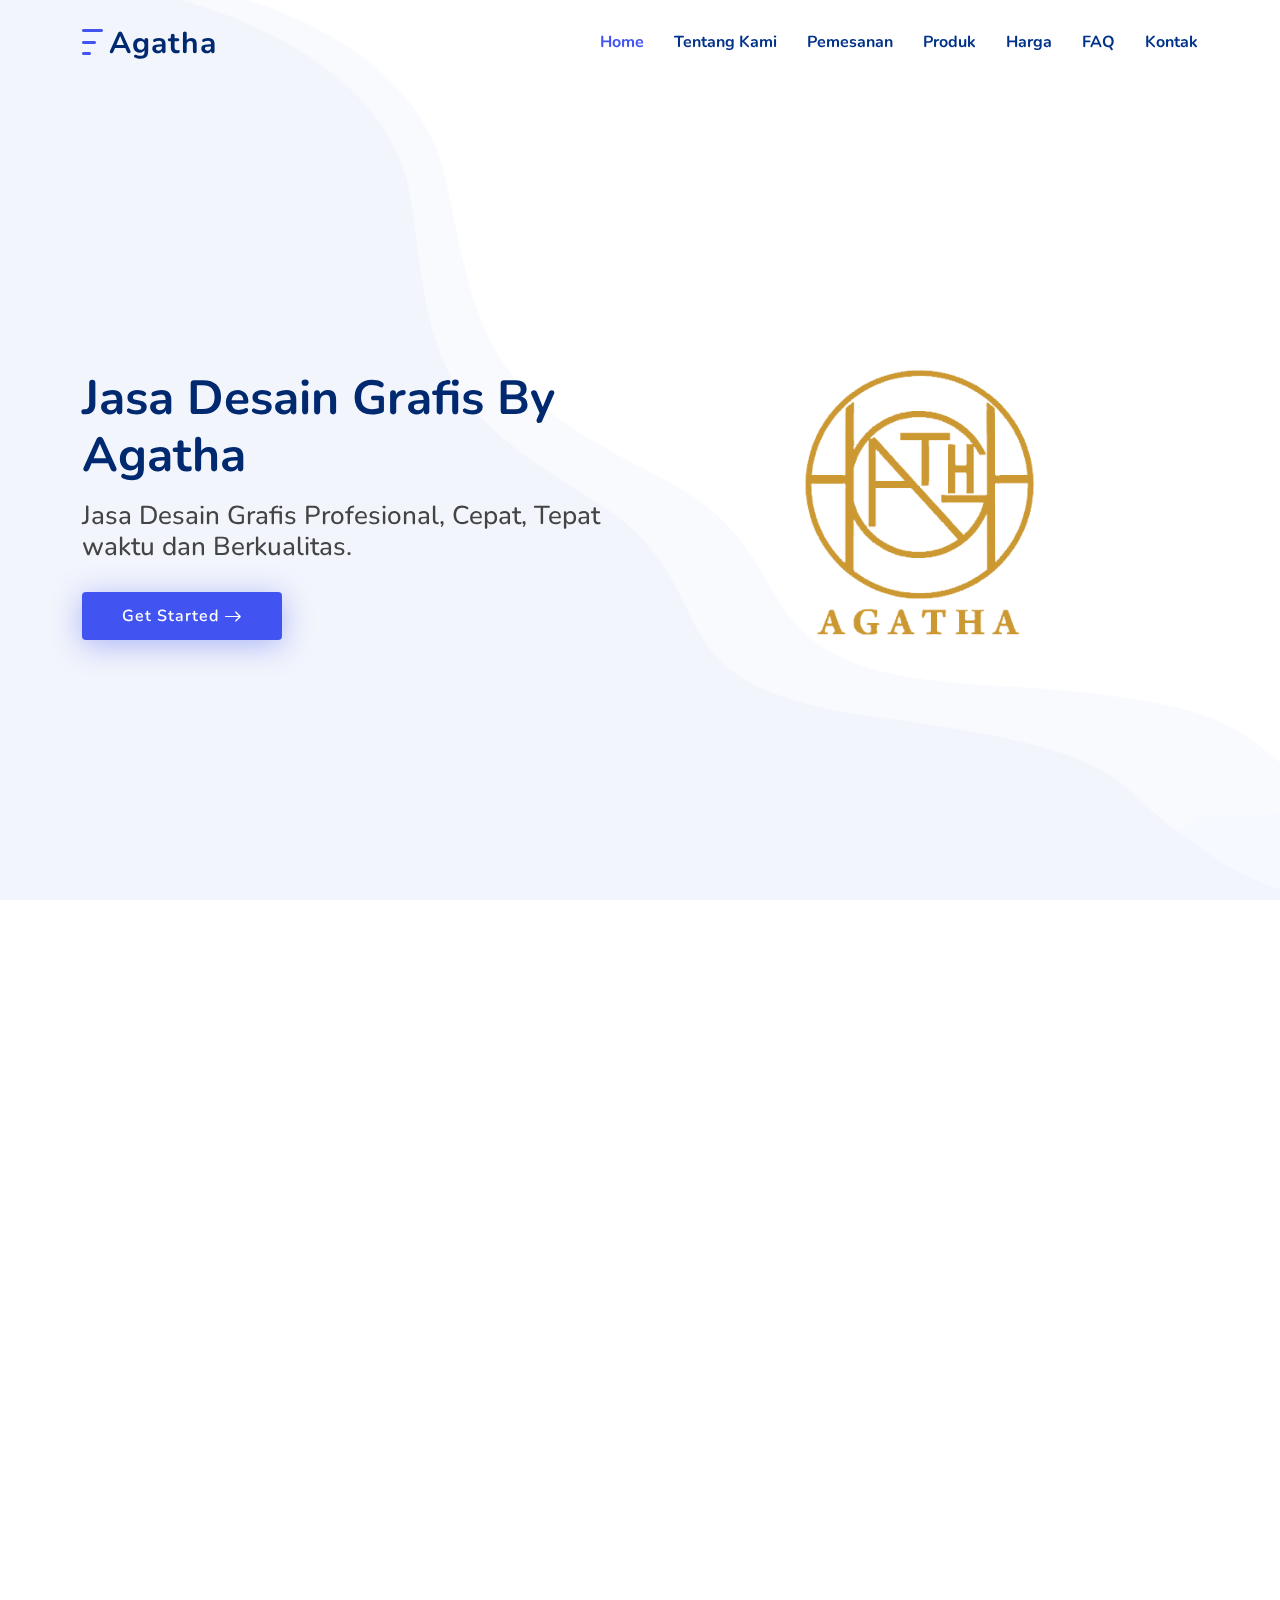
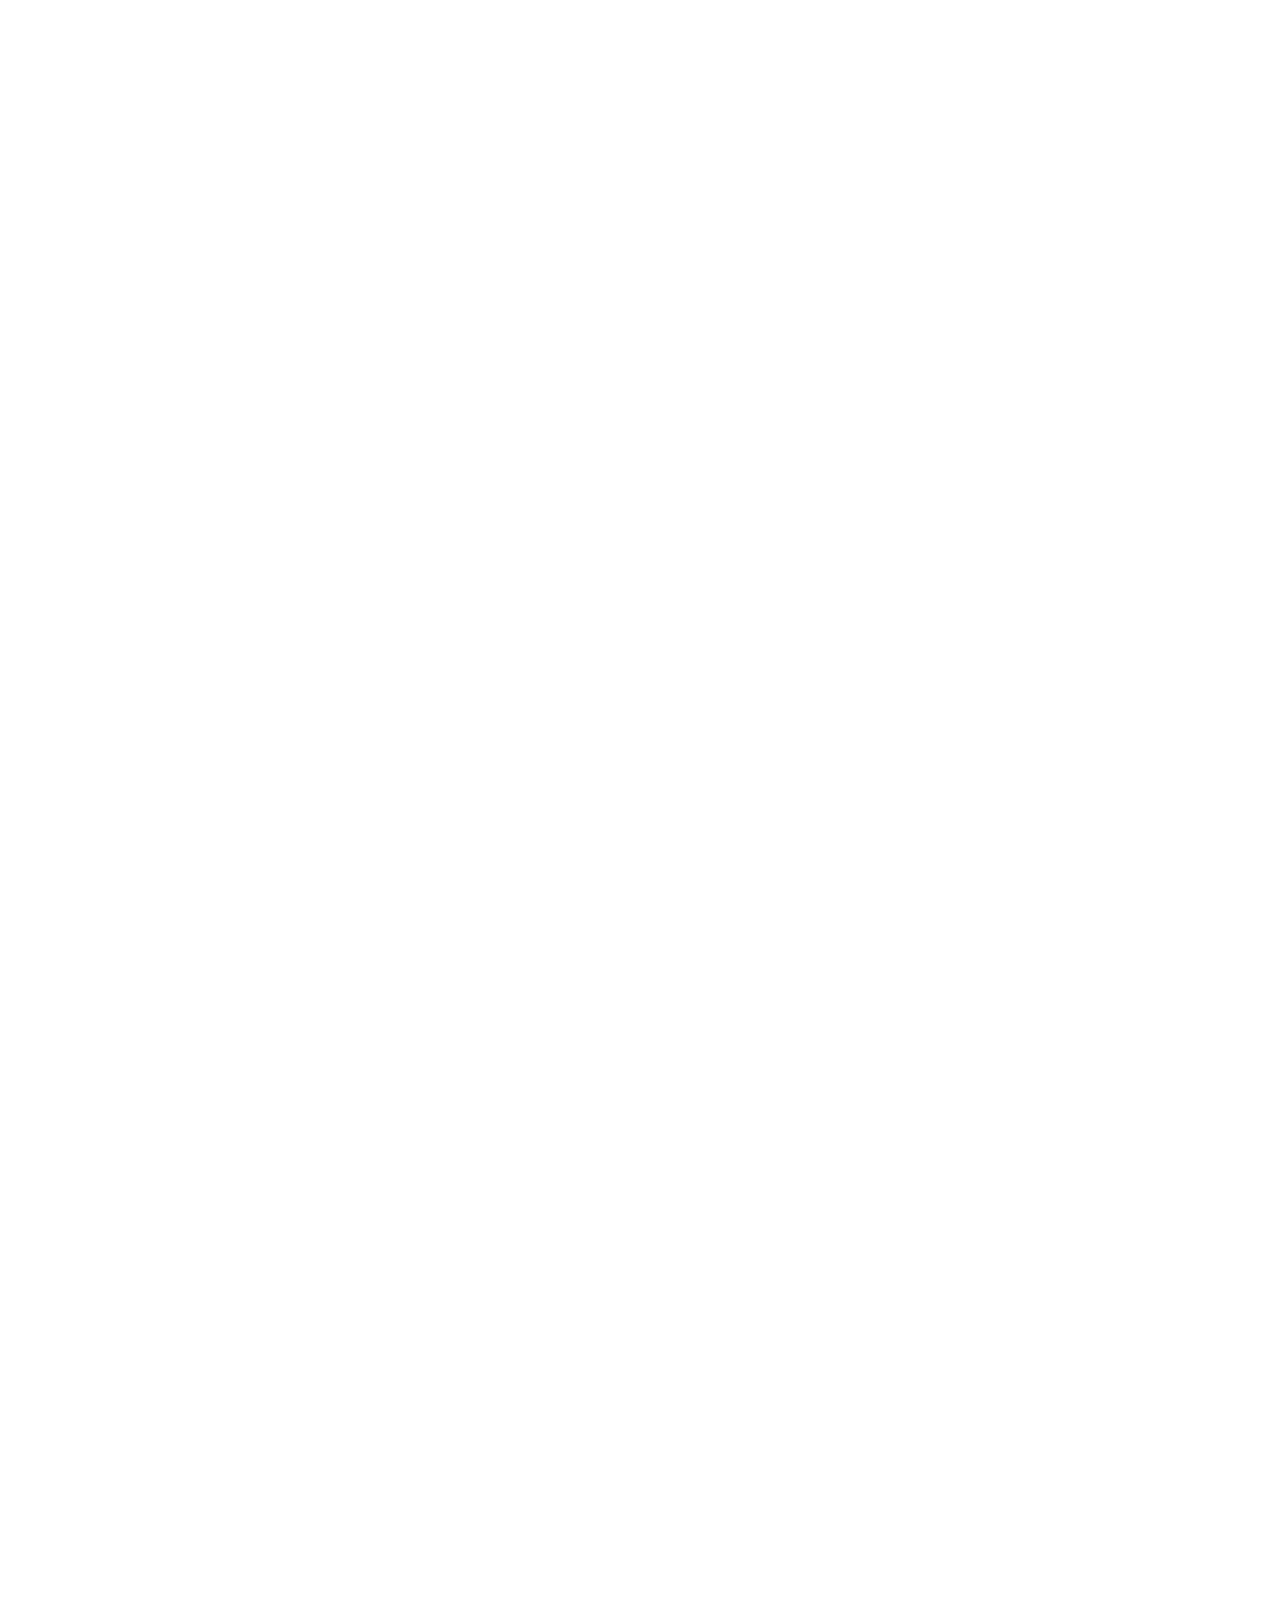
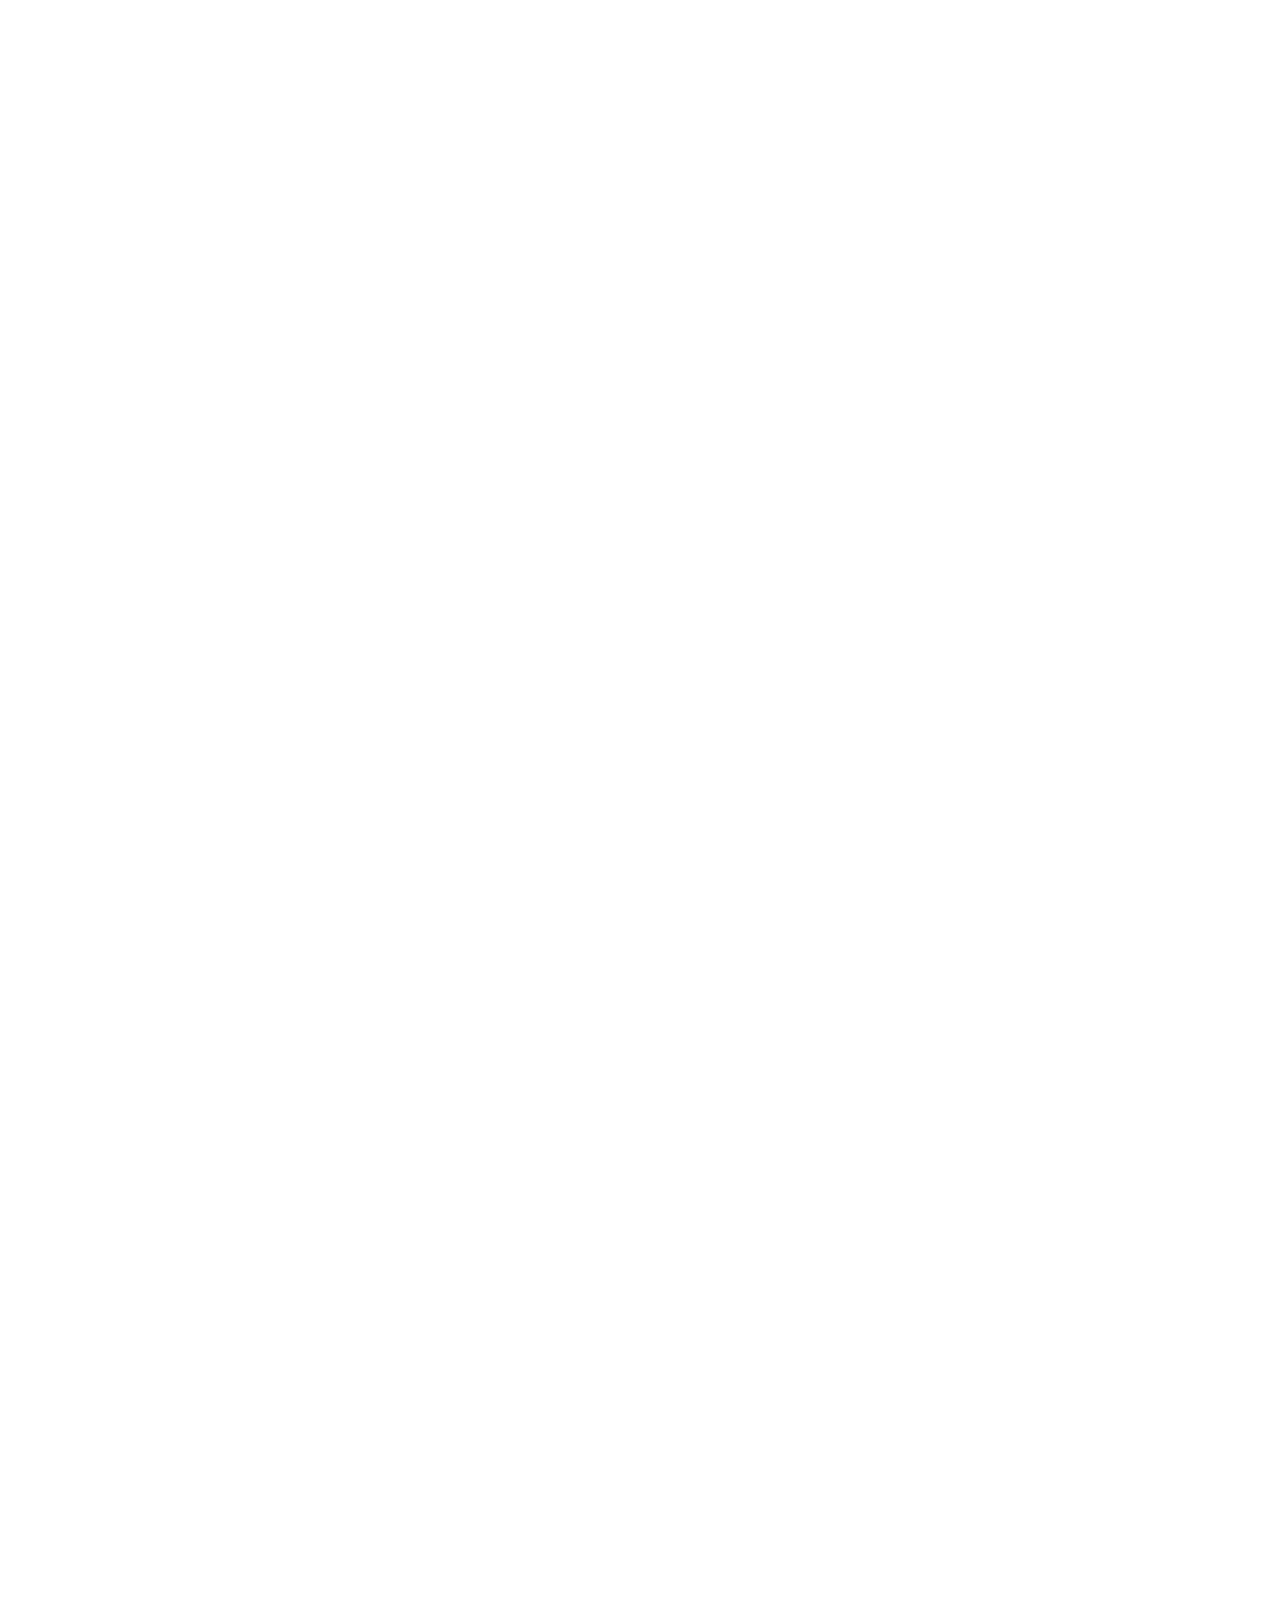
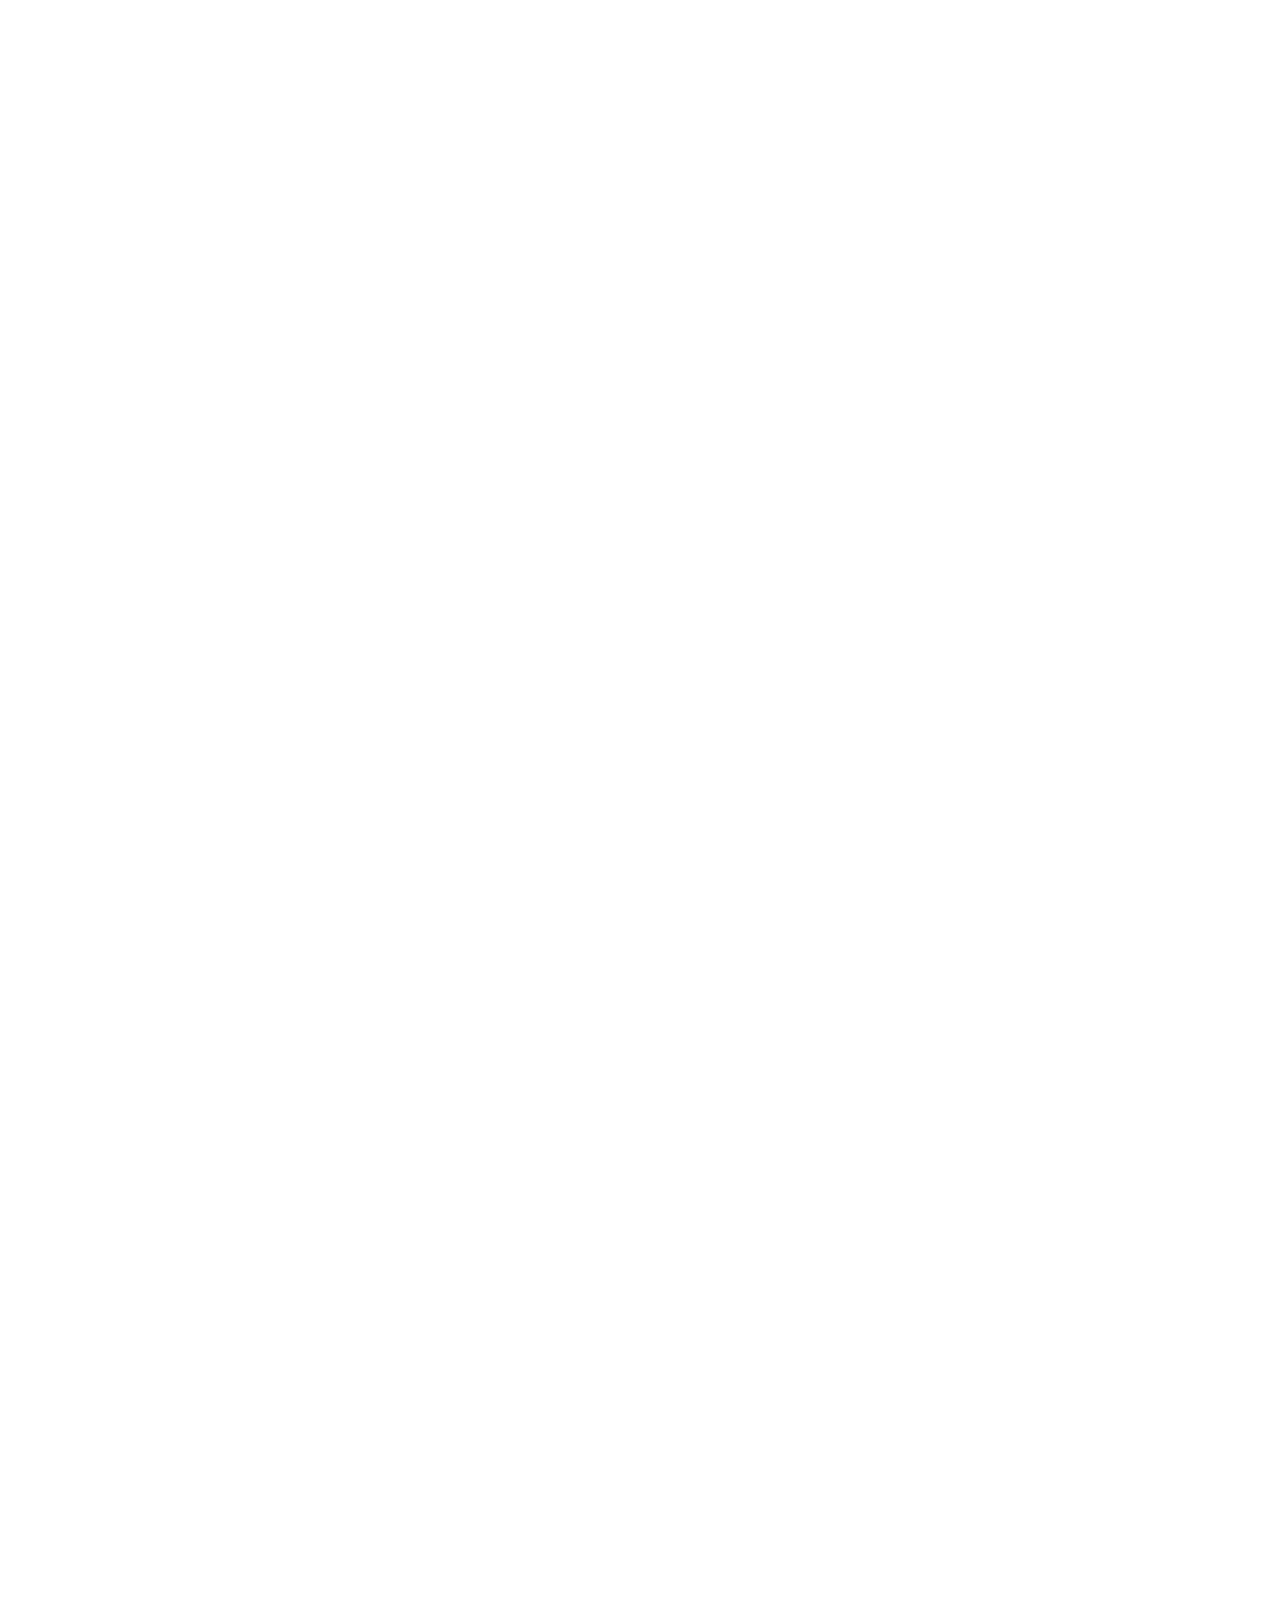
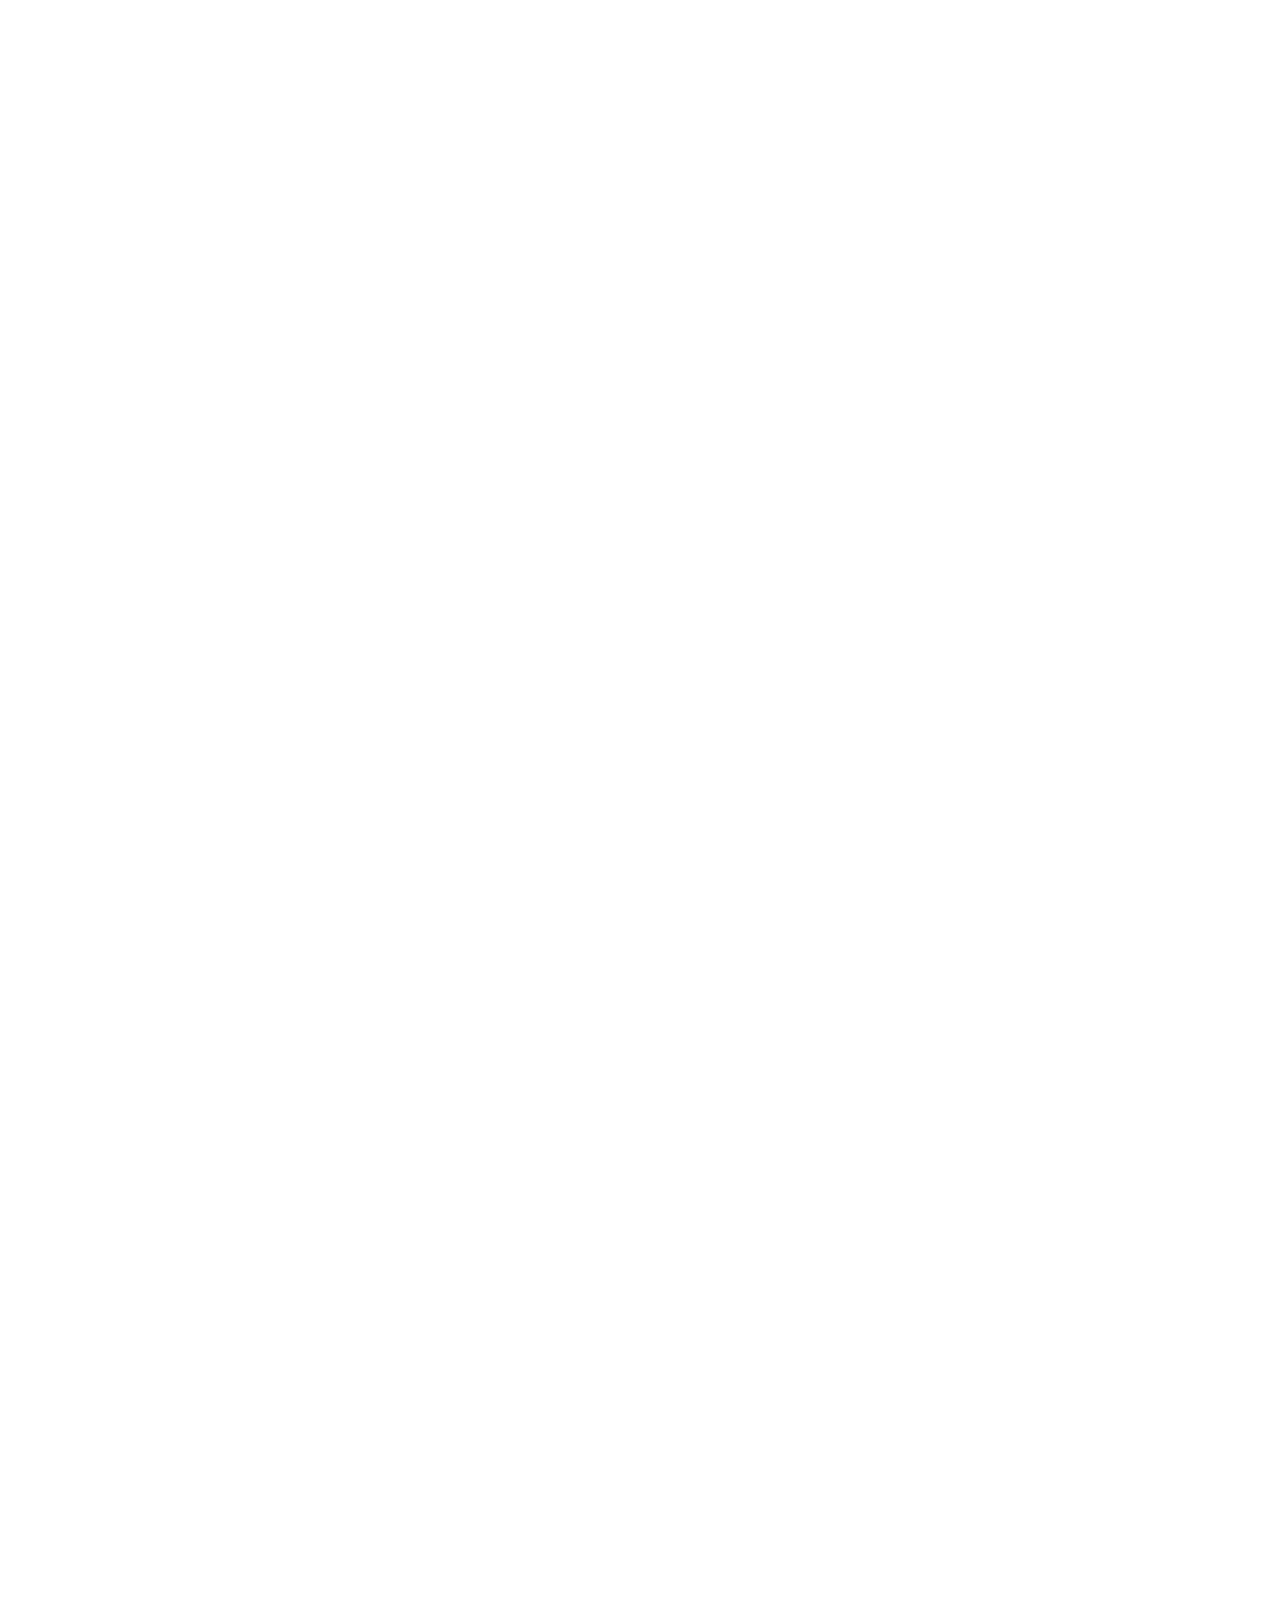
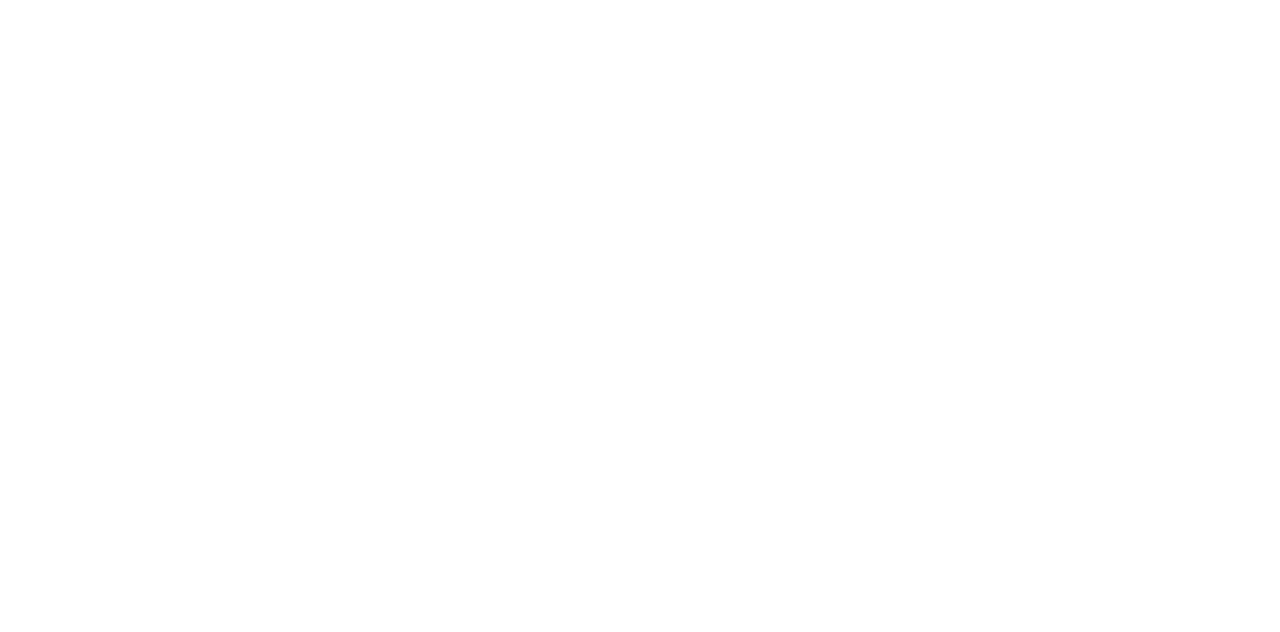
==== commit c40f9fd7: "`" ====
--- a/index.html
+++ b/index.html
@@ -336,7 +336,7 @@
             <div class="col-lg-4 col-md-6" data-aos="fade-up" data-aos-delay="400">
               <div class="service-box green">
                 <img src="assets/img/product_3.png" class="img-fluid" alt="">
-                <h3>Jasa Stempel</h3>
+                <h3>Jasa Desain Stempel</h3>
                 <p>Desain stempel untuk usaha anda dan perusahaan anda agar lebih Profesional.</p>
                 <a href="stempel.html" class="read-more">
                   <span>Lebih Lanjut</span>
@@ -358,7 +358,7 @@
             <div class="col-lg-4 col-md-6" data-aos="fade-up" data-aos-delay="600">
               <div class="service-box purple">
                 <img src="assets/img/product_3.png" class="img-fluid" alt="">
-                <h3>Kartu Undangan</h3>
+                <h3>Jasa Desain Kartu Undangan</h3>
                 <p>Desain kartu undangan mu agar mereka tertarik memlihat undangan mu.</p>
                 <a href="undangan.html" class="read-more">
                   <span>Lebih Lanjut</span>
@@ -369,7 +369,7 @@
             <div class="col-lg-4 col-md-6" data-aos="fade-up" data-aos-delay="700">
               <div class="service-box pink">
                 <img src="assets/img/product_3.png" class="img-fluid" alt="">
-                <h3>Brosur</h3>
+                <h3>Jasa Desain Brosur</h3>
                 <p>Desain brosur anda untuk menginformasikan mengenai barang atau jasa yang anda ditawarkan.</p>
                 <a href="brosur.html" class="read-more">
                   <span>Lebih Lanjut</span>
@@ -408,9 +408,10 @@
                 <a href="logo.html" class="btn-buy">Beli</a>
               </div>
             </div>
-            <div class="col-lg-3 col-md-6" data-aos="zoom-in" data-aos-delay="200">
-              <div class="box">
-                <h3 style="color: #65c600;">Banner</h3>
+
+            <div class="col-lg-3 col-md-6" data-aos="zoom-in" data-aos-delay="300">
+              <div class="box">
+                <h3 style="color: #ff901c;">Kemasan</h3>
                 <div class="price">
                   <sup>Rp</sup>99.000 <span></span>
                 </div>
@@ -423,12 +424,32 @@
                     <li>File Master PNG PSD JPG</li>
                   </b>
                 </ul>
-                <a href="banner.html" class="btn-buy">Beli</a>
-              </div>
-            </div>
-            <div class="col-lg-3 col-md-6" data-aos="zoom-in" data-aos-delay="300">
-              <div class="box">
-                <h3 style="color: #ff901c;">Kemasan</h3>
+                <a href="kemasan.html" class="btn-buy">Beli</a>
+              </div>
+            </div>
+
+            <div class="col-lg-3 col-md-6" data-aos="zoom-in" data-aos-delay="400">
+              <div class="box">
+                <h3 style="color: #ff0071;">Stempel</h3>
+                <div class="price">
+                  <sup>Rp</sup>75.000 <span></span>
+                </div>
+                <img src="assets/img/pricing-free.png" class="img-fluid" alt="">
+                <ul>
+                  <li>Revisi 3x</li>
+                  <li>Harga Mulai Rp 75.000</li>
+                  <li>Proses 1 – 2 Hari</li>
+                  <b>
+                    <li>File Master PNG PSD JPG</li>
+                  </b>
+                </ul>
+                <a href="stempel.html" class="btn-buy">Beli</a>
+              </div>
+            </div>
+
+            <div class="col-lg-3 col-md-6" data-aos="zoom-in" data-aos-delay="200">
+              <div class="box">
+                <h3 style="color: #65c600;">Banner</h3>
                 <div class="price">
                   <sup>Rp</sup>149.000 <span></span>
                 </div>
@@ -441,37 +462,20 @@
                     <li>File Master PNG PSD JPG</li>
                   </b>
                 </ul>
-                <a href="kemasan.html" class="btn-buy">Beli</a>
-              </div>
-            </div>
+                <a href="banner.html" class="btn-buy">Beli</a>
+              </div>
+            </div>
+
             <div class="col-lg-3 col-md-6" data-aos="zoom-in" data-aos-delay="400">
               <div class="box">
-                <h3 style="color: #ff0071;">Stempel</h3>
+                <h3 style="color: #ff901c;;">Kartu Undangan</h3>
                 <div class="price">
-                  <sup>Rp</sup>149.000 <span></span>
+                  <sup>Rp</sup>129.000 <span></span>
                 </div>
                 <img src="assets/img/pricing-free.png" class="img-fluid" alt="">
                 <ul>
                   <li>Revisi 3x</li>
-                  <li>Harga Mulai Rp 99.000</li>
-                  <li>Proses 1 – 2 Hari</li>
-                  <b>
-                    <li>File Master PNG PSD JPG</li>
-                  </b>
-                </ul>
-                <a href="stempel.html" class="btn-buy">Beli</a>
-              </div>
-            </div>
-            <div class="col-lg-3 col-md-6" data-aos="zoom-in" data-aos-delay="400">
-              <div class="box">
-                <h3 style="color: #ff901c;;">Kartu Undangan</h3>
-                <div class="price">
-                  <sup>Rp</sup>149.000 <span></span>
-                </div>
-                <img src="assets/img/pricing-free.png" class="img-fluid" alt="">
-                <ul>
-                  <li>Revisi 3x</li>
-                  <li>Harga Mulai Rp 149.000</li>
+                  <li>Harga Mulai Rp 129.000</li>
                   <li>Proses 1 – 2 Hari</li>
                   <b>
                     <li>File Master PNG PSD JPG</li>
@@ -485,12 +489,12 @@
               <div class="box">
                 <h3 style="color: #1ab4a5;">Brosur</h3>
                 <div class="price">
-                  <sup>Rp</sup>99.000 <span></span>
+                  <sup>Rp</sup>199.000 <span></span>
                 </div>
                 <img src="assets/img/pricing-free.png" class="img-fluid" alt="">
                 <ul>
                   <li>Revisi 4x</li>
-                  <li>Harga Mulai Rp 99.000</li>
+                  <li>Harga Mulai Rp 199.000</li>
                   <li>Proses 1 – 2 Hari</li>
                   <b>
                     <li>File Master PNG PSD JPG</li>
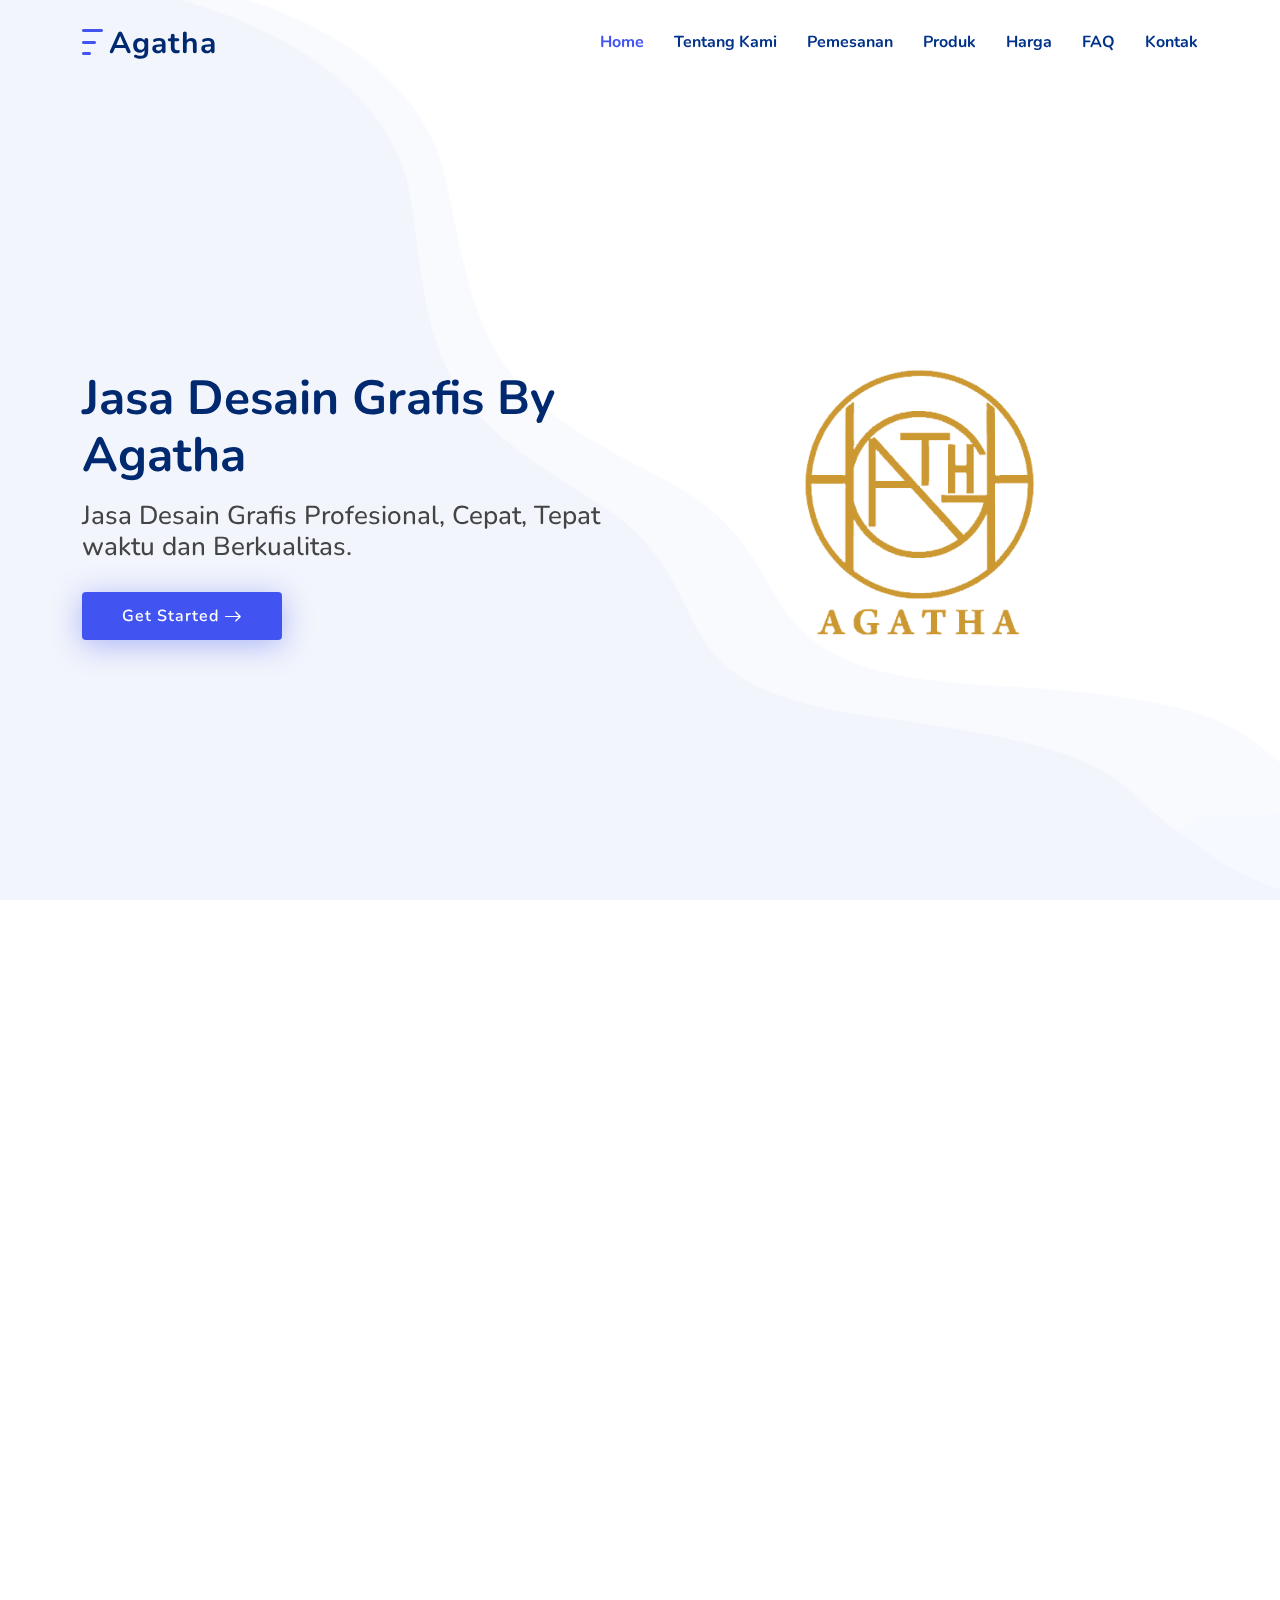
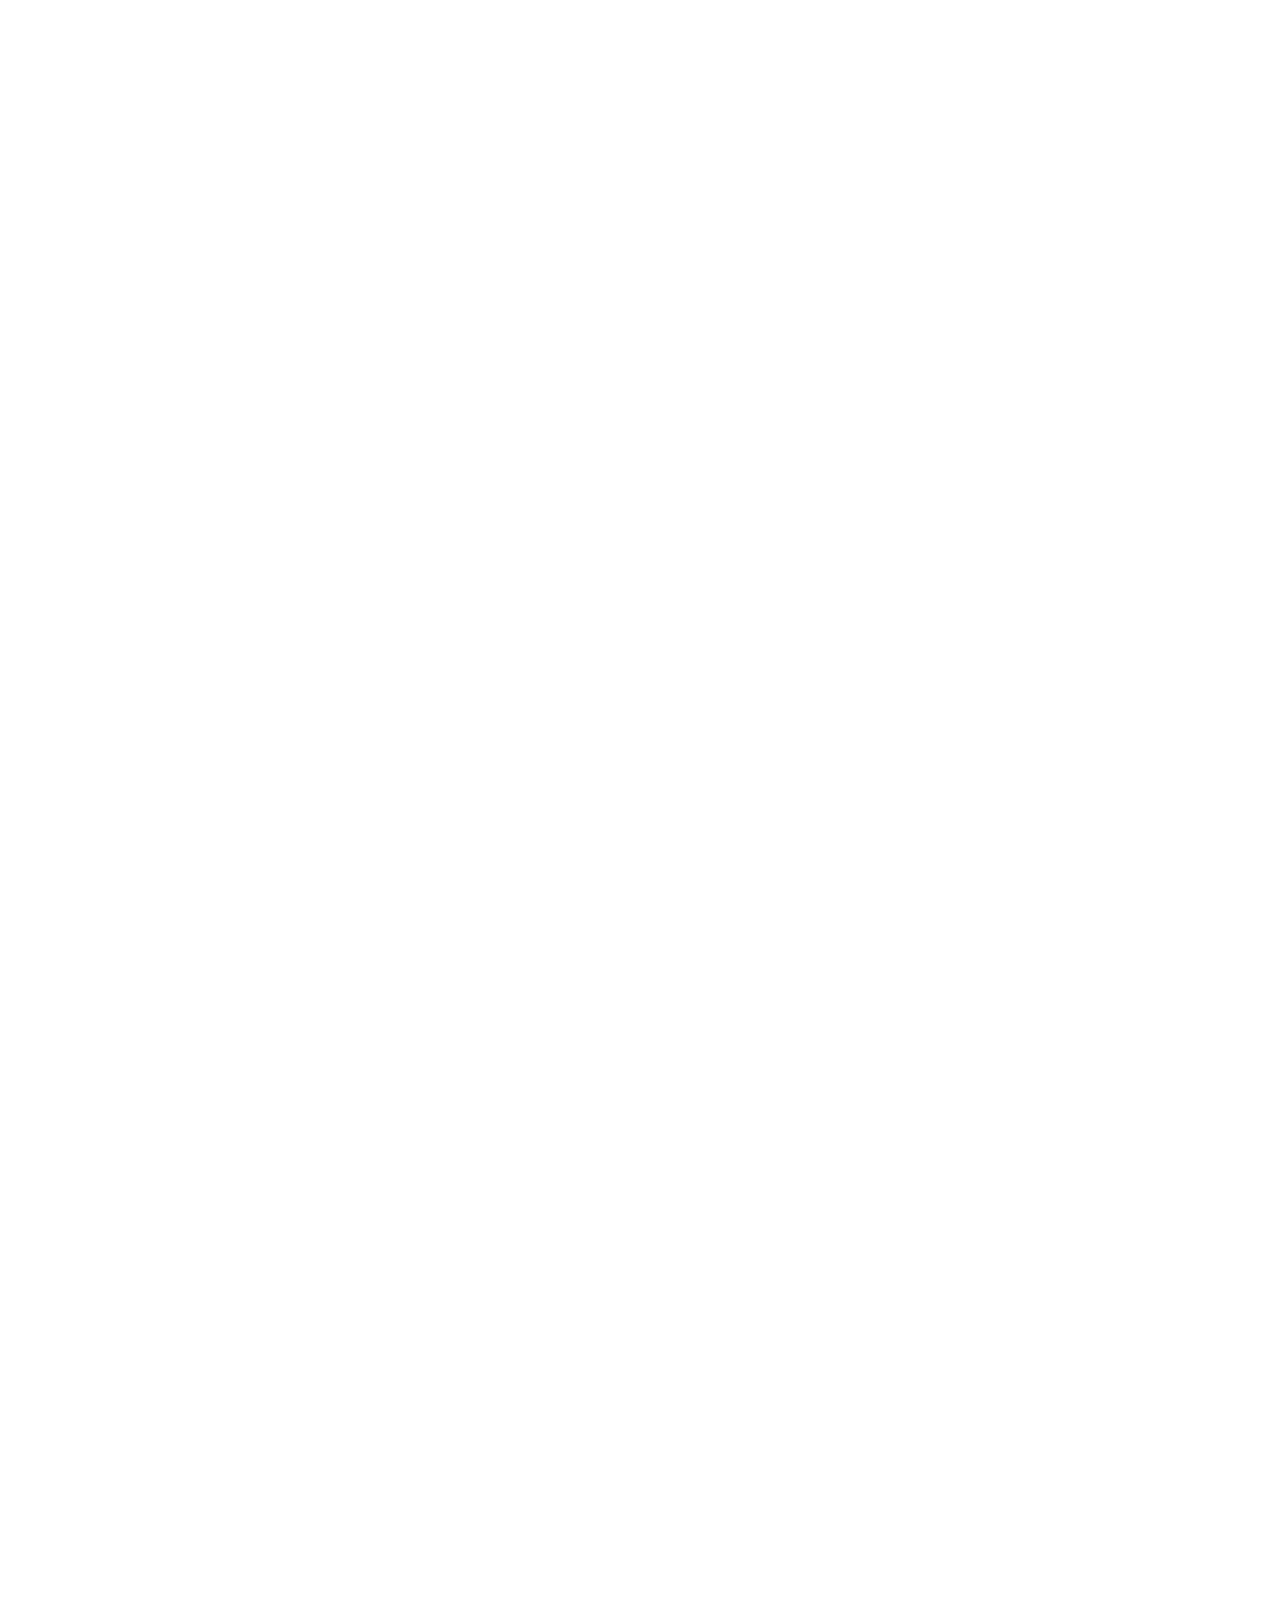
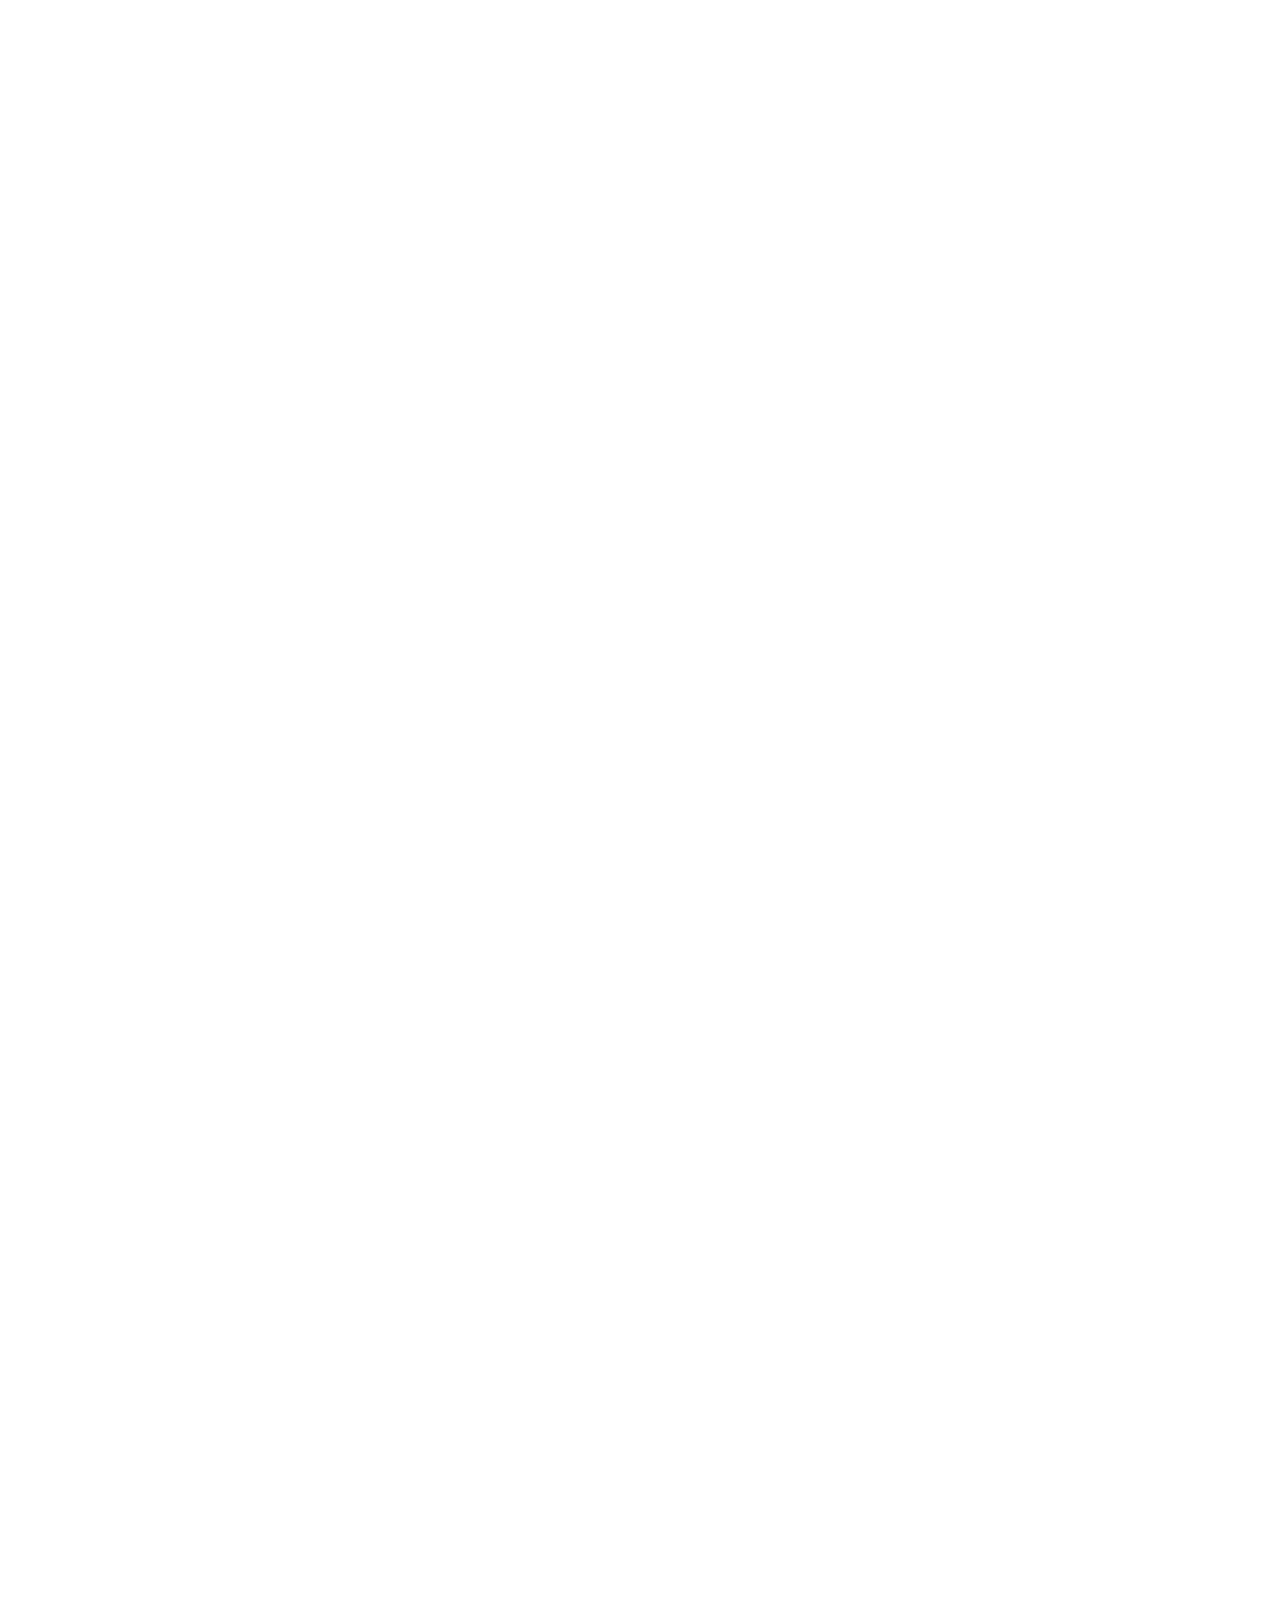
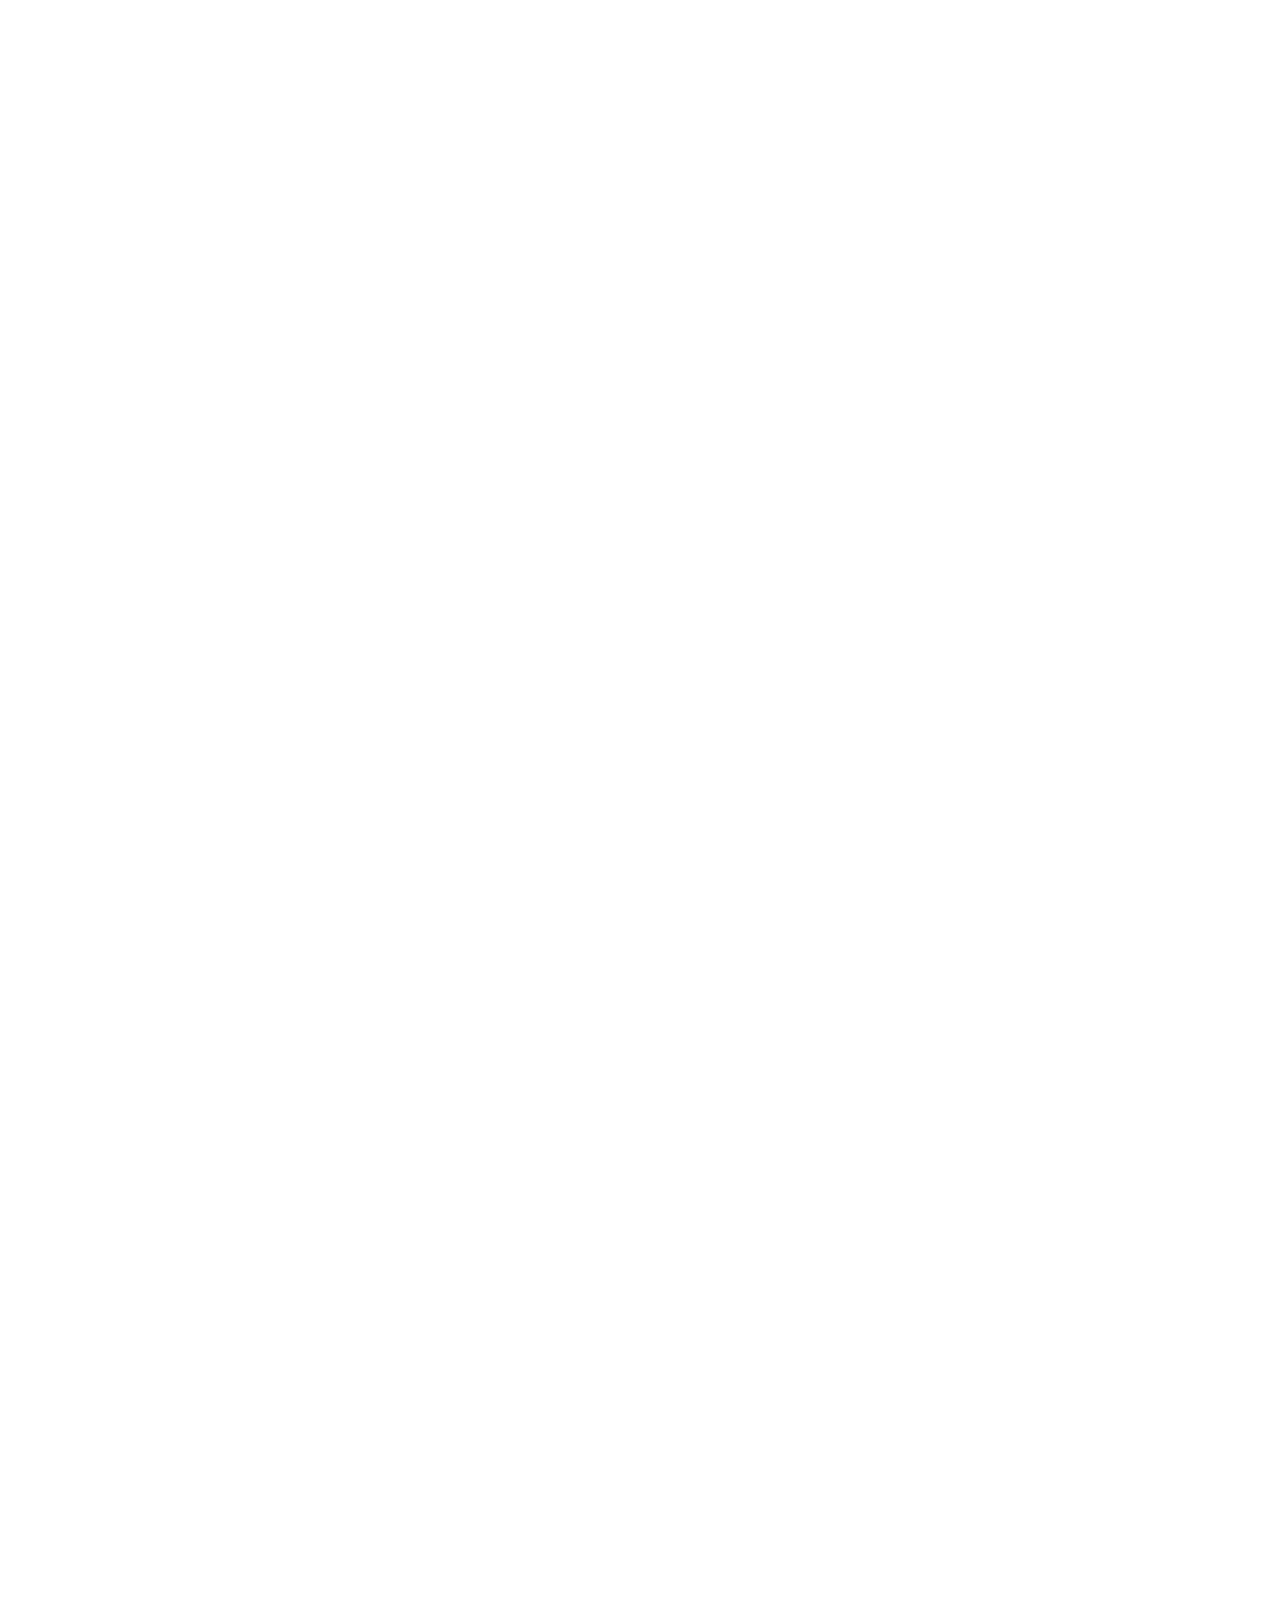
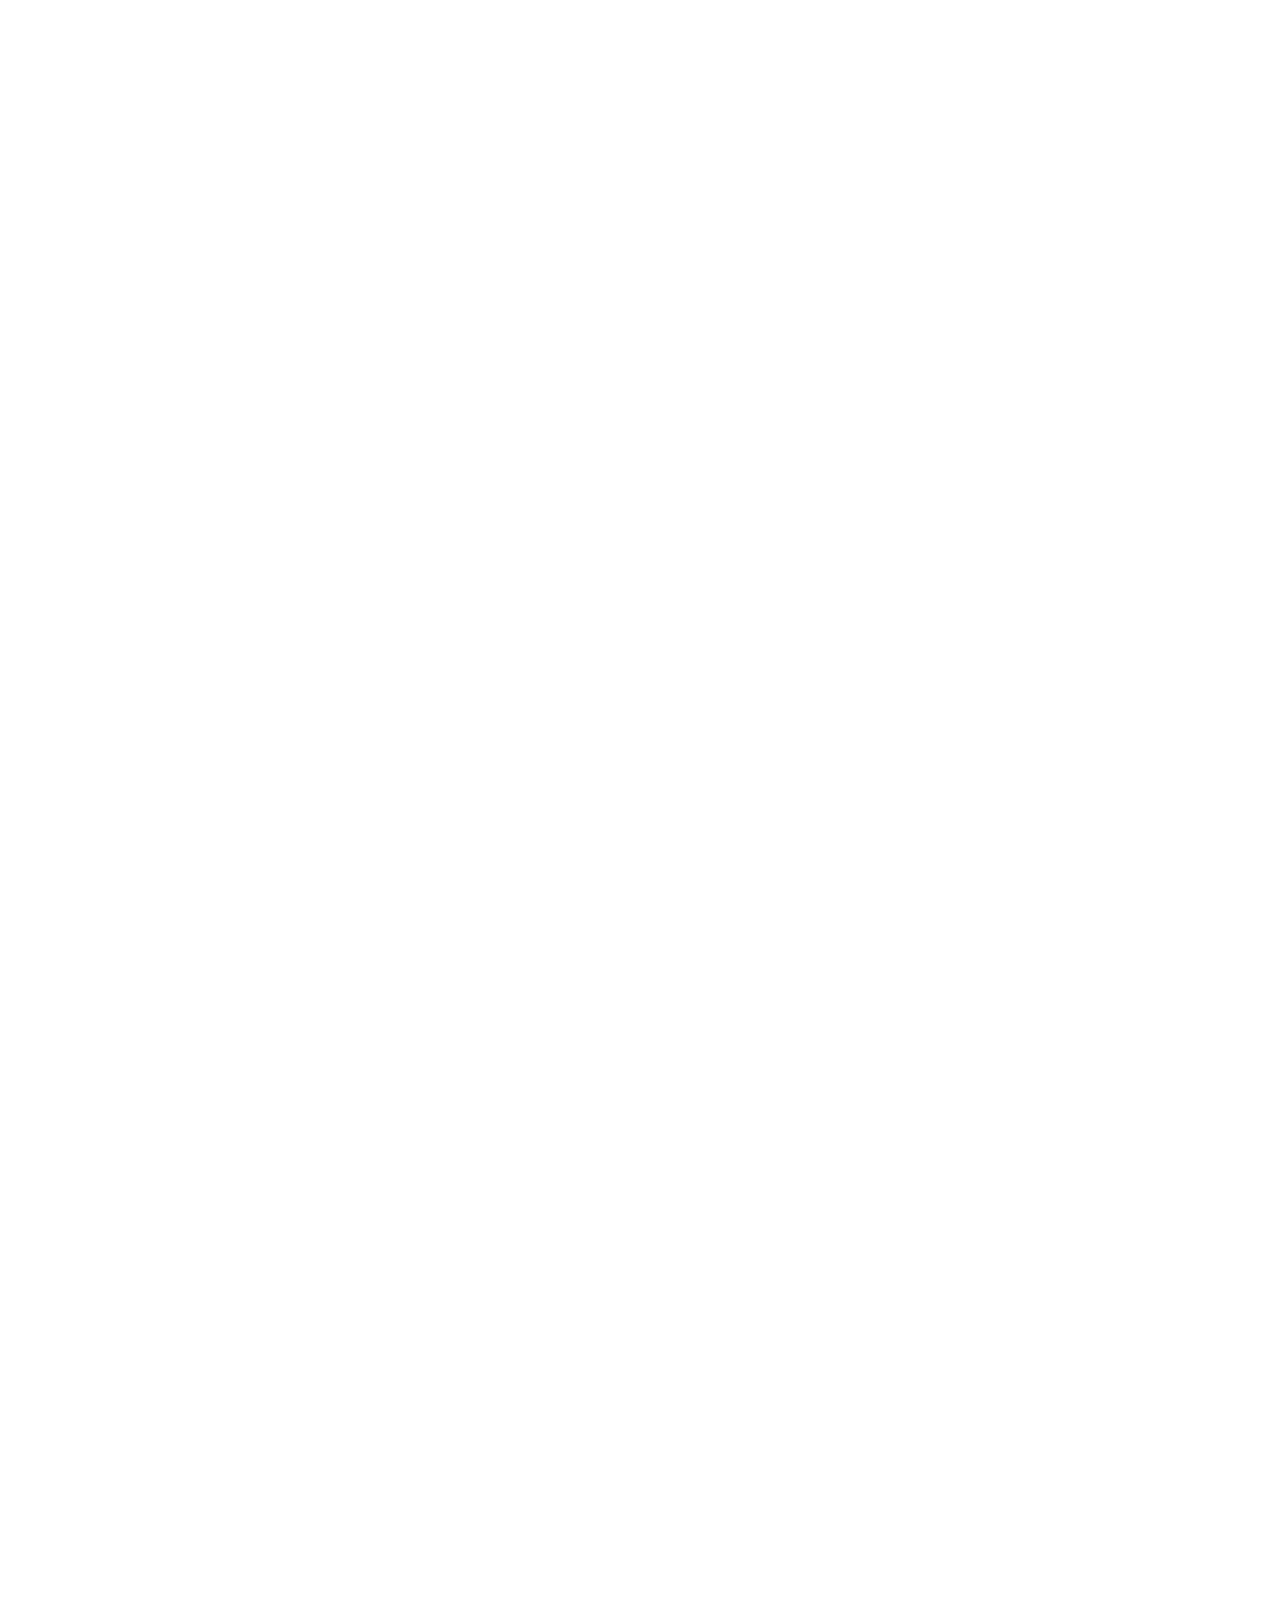
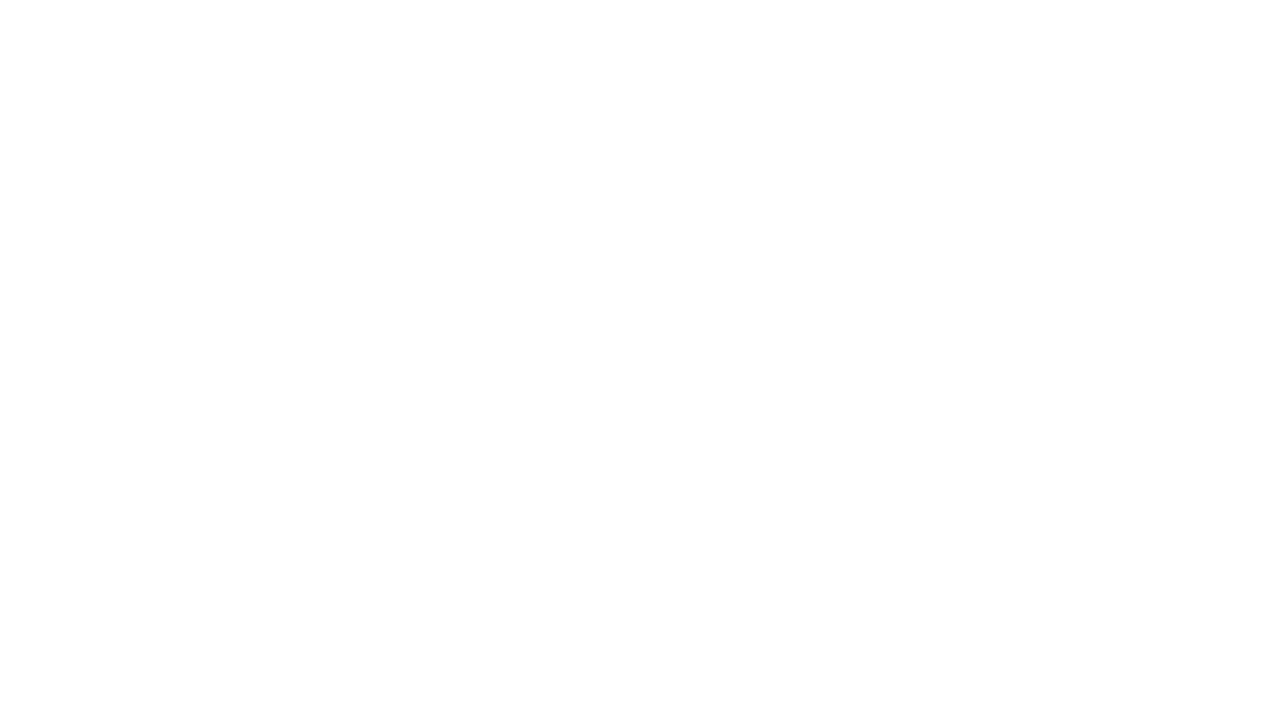
==== commit fee1ab97: "update" ====
--- a/index.html
+++ b/index.html
@@ -394,13 +394,13 @@
                 <span class="featured">Best Seller !</span>
                 <h3 style="color: #1ab4a5;">Logo</h3>
                 <div class="price">
-                  <sup>Rp</sup>199.000 <span></span>
+                  <sup>Rp</sup>50.000 <span></span>
                 </div>
                 <img src="assets/img/pricing-free.png" class="img-fluid" alt="">
                 <ul>
                   <li>Revisi 3x</li>
-                  <li>Harga Mulai Rp 199.000</li>
-                  <li>Proses 1 – 2 Hari</li>
+                  <li>Harga Mulai Rp 50.000</li>
+                  <li>Proses 2 – 3 Hari</li>
                   <b>
                     <li>File Master PNG PSD JPG</li>
                   </b>
@@ -413,13 +413,13 @@
               <div class="box">
                 <h3 style="color: #ff901c;">Kemasan</h3>
                 <div class="price">
-                  <sup>Rp</sup>99.000 <span></span>
+                  <sup>Rp</sup>40.000 <span></span>
                 </div>
                 <img src="assets/img/pricing-free.png" class="img-fluid" alt="">
                 <ul>
                   <li>Revisi 3x</li>
-                  <li>Harga Mulai Rp 99.000</li>
-                  <li>Proses 1 – 2 Hari</li>
+                  <li>Harga Mulai Rp 40.000</li>
+                  <li>Proses 2 – 3 Hari</li>
                   <b>
                     <li>File Master PNG PSD JPG</li>
                   </b>
@@ -438,7 +438,7 @@
                 <ul>
                   <li>Revisi 3x</li>
                   <li>Harga Mulai Rp 75.000</li>
-                  <li>Proses 1 – 2 Hari</li>
+                  <li>Proses 2 – 3 Hari</li>
                   <b>
                     <li>File Master PNG PSD JPG</li>
                   </b>
@@ -451,13 +451,14 @@
               <div class="box">
                 <h3 style="color: #65c600;">Banner</h3>
                 <div class="price">
-                  <sup>Rp</sup>149.000 <span></span>
+                  <sup>Rp</sup>40.000 <span></span>
                 </div>
                 <img src="assets/img/pricing-free.png" class="img-fluid" alt="">
                 <ul>
                   <li>Revisi 3x</li>
-                  <li>Harga Mulai Rp 149.000</li>
-                  <li>Proses 1 – 2 Hari</li>
+                  <li>Harga Mulai Rp 40.000</li>
+                  <li>Proses 2 – 3 Hari</li>
+                  <li style="color: red;">*Harga /meter</li>
                   <b>
                     <li>File Master PNG PSD JPG</li>
                   </b>
@@ -470,13 +471,14 @@
               <div class="box">
                 <h3 style="color: #ff901c;;">Kartu Undangan</h3>
                 <div class="price">
-                  <sup>Rp</sup>129.000 <span></span>
+                  <sup>Rp</sup>5.000 <span></span>
                 </div>
                 <img src="assets/img/pricing-free.png" class="img-fluid" alt="">
                 <ul>
                   <li>Revisi 3x</li>
-                  <li>Harga Mulai Rp 129.000</li>
-                  <li>Proses 1 – 2 Hari</li>
+                  <li>Harga Mulai Rp 5.000</li>
+                  <li>Proses 2 – 3 Hari</li>
+                  <li style="color: red;">*Harga /lembar</li>
                   <b>
                     <li>File Master PNG PSD JPG</li>
                   </b>
@@ -489,13 +491,14 @@
               <div class="box">
                 <h3 style="color: #1ab4a5;">Brosur</h3>
                 <div class="price">
-                  <sup>Rp</sup>199.000 <span></span>
+                  <sup>Rp</sup>5.000 <span></span>
                 </div>
                 <img src="assets/img/pricing-free.png" class="img-fluid" alt="">
                 <ul>
-                  <li>Revisi 4x</li>
-                  <li>Harga Mulai Rp 199.000</li>
-                  <li>Proses 1 – 2 Hari</li>
+                  <li>Revisi 3x</li>
+                  <li>Harga Mulai Rp 5.000</li>
+                  <li>Proses 2 – 3 Hari</li>
+                  <li style="color: red;">*Harga /lembar</li>
                   <b>
                     <li>File Master PNG PSD JPG</li>
                   </b>
@@ -508,6 +511,7 @@
         </div>
       </section>
       <!-- End Pricing Section -->
+
       <!-- ======= F.A.Q Section ======= -->
       <section id="faq" class="faq">
         <div class="container" data-aos="fade-up">
@@ -614,11 +618,11 @@
           <div class="row gy-4 portfolio-container" data-aos="fade-up" data-aos-delay="200">
             <div class="col-lg-4 col-md-6 portfolio-item filter-app">
               <div class="portfolio-wrap">
-                <img src="assets/img/portfolio/portfolio-1.png" class="img-fluid" alt="">
+                <img src="assets/img/portfolio/portfolio-2.png" class="img-fluid" alt="">
                 <div class="portfolio-info">
                   <h4>Testi 1</h4>
                   <div class="portfolio-links">
-                    <a href="assets/img/portfolio/portfolio-1.png" data-gallery="portfolioGallery" class="portfokio-lightbox" title="App 1">
+                    <a href="assets/img/portfolio/portfolio-2.png" data-gallery="portfolioGallery" class="portfokio-lightbox" title="App 1">
                       <i class="bi bi-plus"></i>
                     </a>
                   </div>
@@ -627,11 +631,11 @@
             </div>
             <div class="col-lg-4 col-md-6 portfolio-item filter-web">
               <div class="portfolio-wrap">
-                <img src="assets/img/portfolio/portfolio-2.jpg" class="img-fluid" alt="">
+                <img src="assets/img/portfolio/portfolio-1.png" class="img-fluid" alt="">
                 <div class="portfolio-info">
                   <h4>Testi 2</h4>
                   <div class="portfolio-links">
-                    <a href="assets/img/portfolio/portfolio-2.jpg" data-gallery="portfolioGallery" class="portfokio-lightbox" title="Web 3">
+                    <a href="assets/img/portfolio/portfolio-1.png" data-gallery="portfolioGallery" class="portfokio-lightbox" title="Web 3">
                       <i class="bi bi-plus"></i>
                     </a>
                   </div>
@@ -705,7 +709,7 @@
             <div class="col-lg-4">
               <div class="row gy-4">
                 <div class="col-md-12 text-center">
-                  <button class="whatsapp" type="submit" onclick="window.location.href='https://api.whatsapp.com/send? phone=15551234567';">WHATSAPP&nbsp&nbsp <i class="bi bi-whatsapp"></i>
+                  <button class="whatsapp" type="submit" onclick="window.location.href='https://api.whatsapp.com/send? phone=081387894081';">WHATSAPP&nbsp&nbsp <i class="bi bi-whatsapp"></i>
                   </button>
                 </div>
               </div>
